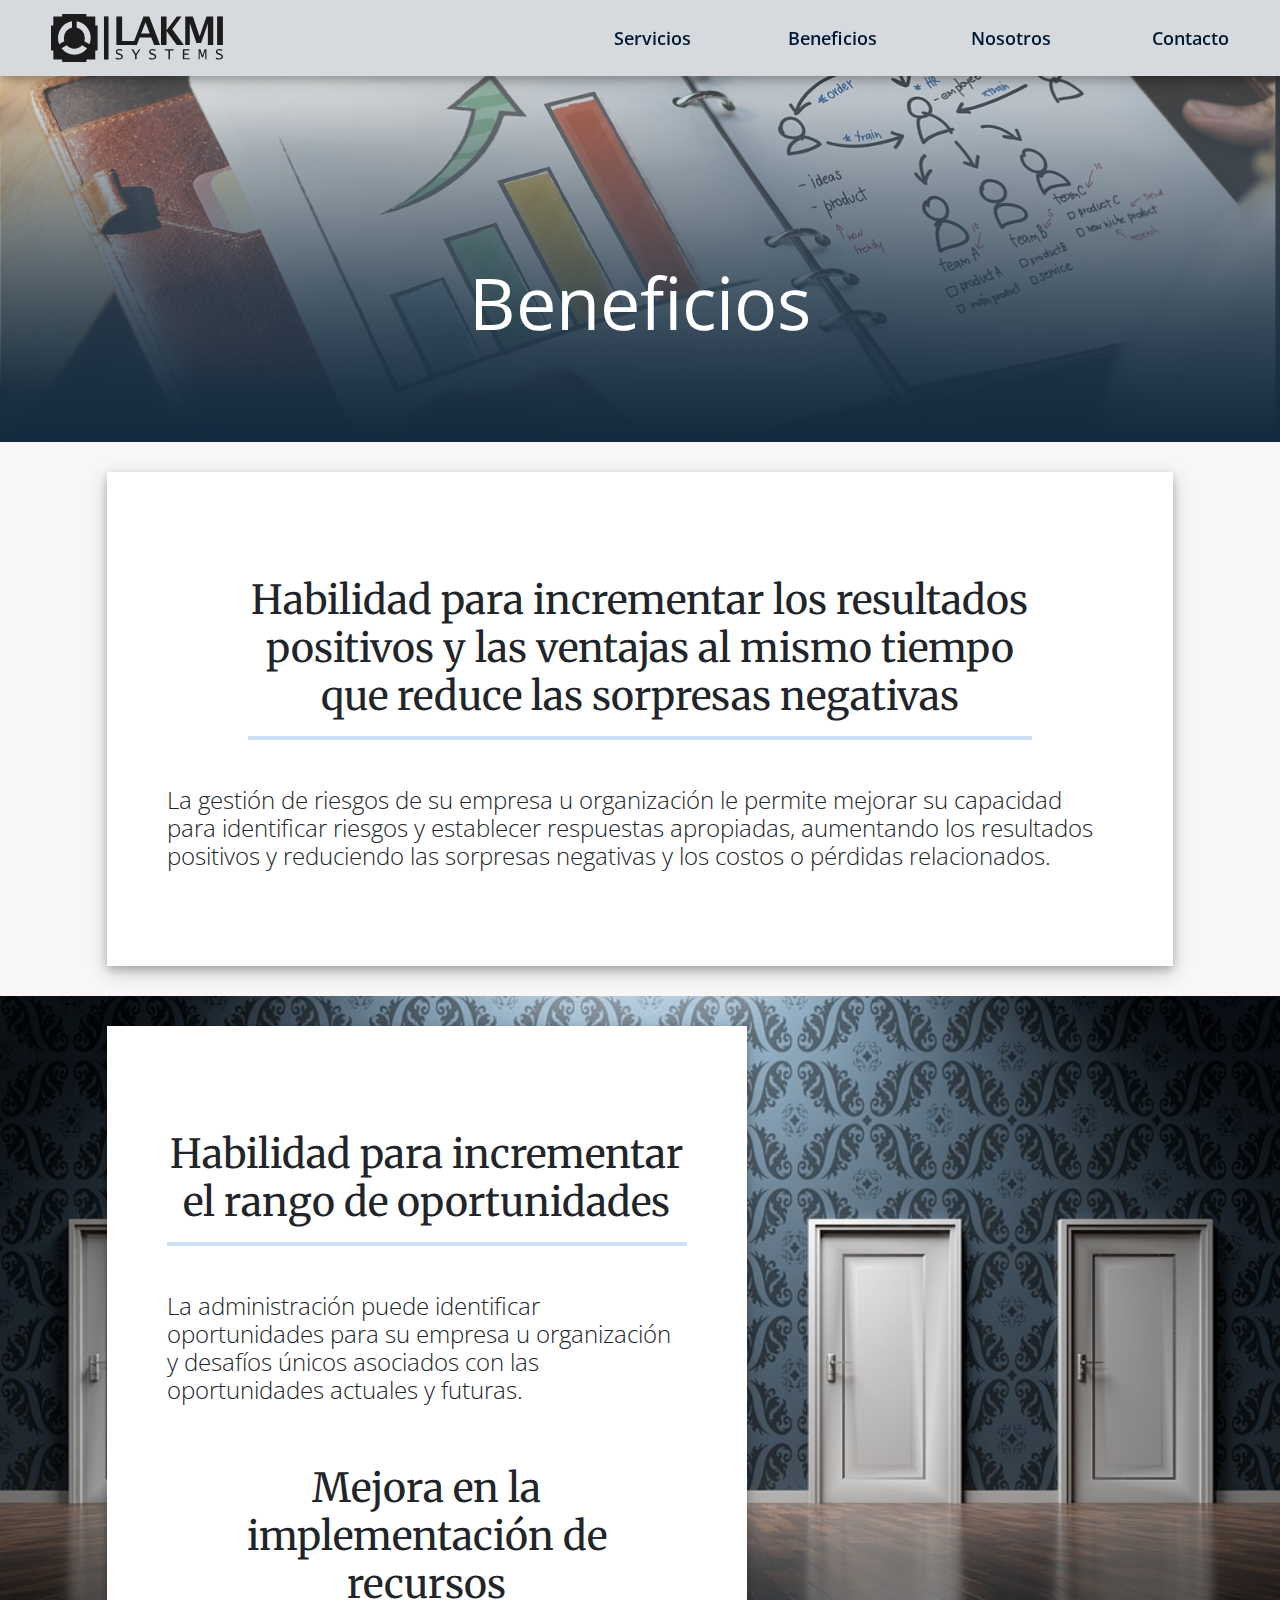
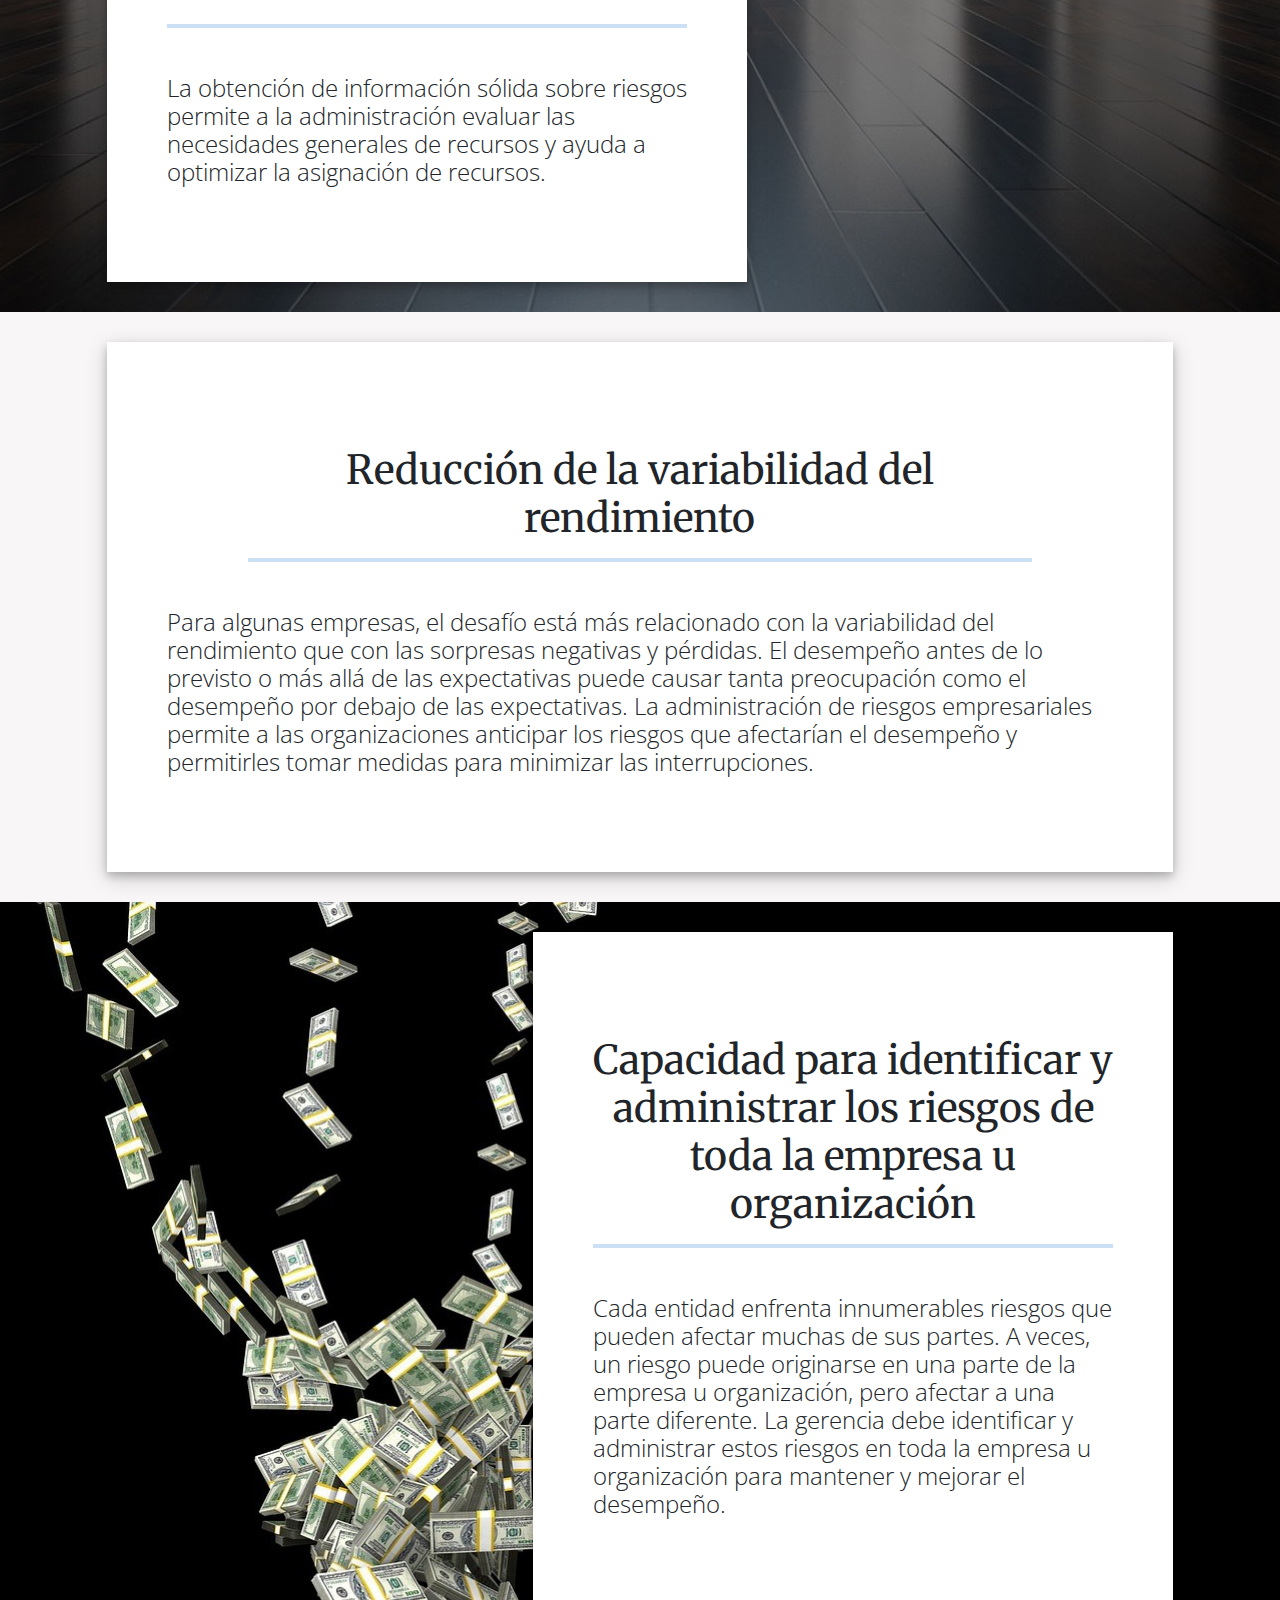
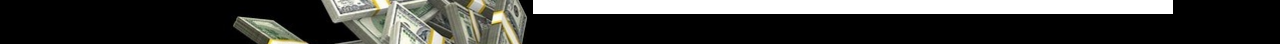
==== BeneficiosA.html @ 87c1a20d "Refactorizacion" ====
<!doctype html>
<html lang="en">

<head>
    <meta charset="utf-8">
    <meta name="viewport"
        content="width=device-width, user-scalable=no, initial-scale=1.0, maximum-scale=1.0, minimum-scale=1.0">
    <link rel="icon" type="image/png" sizes="16x16" href="Lakmi/Favicon_1.png">

    <link rel="stylesheet" href="css/bootstrap.min.css">
    <link
        href="https://fonts.googleapis.com/css?family=Merriweather:300,300i,400,400i,700,700i,900,900i|Open+Sans:300,300i,400,400i,600,600i,700,700i,800,800i|Oswald:200,300,400,500,600,700"
        rel="stylesheet">
    <link rel="stylesheet" href="css/NavBar.css">
    <link rel="stylesheet" href="css/BeneficiosA.css">


    <title>Lakmi Systems</title>
    <style>
        .fm-nav a {
            color: #D3D3D3;
            padding: 15px;
        }

        .fm-nav a:hover {
            background: #808080;
        }
    </style>
</head>

<body>
    <section id="navBar">
        <a href="index.html"> <img class="logoLakmi" src="Lakmi/Logo.svg" alt="" width="120px"></a>
        <div>
            <ul class="nav">
                <li><a href="servicios1.html">Servicios</a>
                    <ul id="sm1">
                        <li id="sm11"><a href="servicios1.html">Oferta de valor</a></li>
                        <li><a href="servicios2.html">Áreas especializadas</a></li>
                        <li><a href="servicios3.html">Entregables</a></li>
                    </ul>
                </li>
                <li><a href="BeneficiosA.html">Beneficios</a>
                    <ul id="sm2">
                        <li id="sm21"><a href="BeneficiosA.html">De un Admin. empresarial</a></li>
                        <li><a href="BeneficiosB.html">De un Sist. de control</a></li>
                    </ul>
                </li>
                <li><a href="nosotros.html">Nosotros</a>
                    <ul id="sm3">
                        <li id="sm31"><a href="nosotros.html#principios">Principios de negocio</a></li>
                        <li><a href="nosotros.html#valores">Valores corporativos</a></li>
                    </ul>
                </li>
                <li><a href="index.html#contacto">Contacto</a></li>
            </ul>
        </div>
    </section>

    <section id="hero">
        <div id="heroshadow">
            <div class="heroTitulo">
                <h1 class="titulo">Beneficios</h1>

            </div>
    </section>

    <section id="Benef1" class="container-fluid">
        <div class=" row">
            <div class="col-10 offset-1 cardNosotros">
                <div class="row flex justify-content-center">
                    <div class="col-10  subtitulo">
                        <h2>Habilidad para incrementar los resultados positivos y las ventajas al mismo tiempo que
                            reduce las sorpresas negativas</h2>
                        <hr>
                    </div>
                    <div class="col-12 d-flex textoCard ">
                        <p>La gestión de riesgos de su empresa u organización le permite mejorar su capacidad para
                            identificar riesgos y establecer respuestas apropiadas, aumentando los resultados positivos
                            y reduciendo las sorpresas negativas y los costos o pérdidas relacionados.


                        </p>
                    </div>
                </div>
            </div>
        </div>
    </section>
    <section id="principios" class="container-fluid">
        <div class=" row">
            <div class="col-6 offset-1 cardNosotros">
                <div class="row">
                    <div class="col-12  subtitulo">
                        <h2>Habilidad para incrementar
                            el rango de oportunidades</h2>
                        <hr>
                    </div>
                    <div class="col-12 d-flex textoCard ">
                        <p>La administración puede identificar oportunidades para su empresa u organización y desafíos
                            únicos asociados con las oportunidades actuales y futuras.

                        </p>

                    </div>
                    <div class="col-12  subtitulo">
                        <h2> Mejora en la implementación
                            de recursos</h2>
                        <hr>
                    </div>
                    <div class="col-12 d-flex textoCard ">
                        <p>La obtención de información sólida sobre riesgos permite a la administración evaluar las
                            necesidades generales de recursos y ayuda a optimizar la asignación de recursos.

                        </p>

                    </div>
                </div>
            </div>
        </div>
    </section>
    <section id="Benef2" class="container-fluid">
        <div class=" row">
            <div class="col-10 offset-1 cardNosotros">
                <div class="row flex justify-content-center">
                    <div class="col-10  subtitulo">
                        <h2>Reducción de la variabilidad del rendimiento</h2>
                        <hr>
                    </div>
                    <div class="col-12 d-flex textoCard ">
                        <p>Para algunas empresas, el desafío está más relacionado con la variabilidad del rendimiento
                            que con las sorpresas negativas y pérdidas. El desempeño antes de lo previsto o más allá de
                            las expectativas puede causar tanta preocupación como el desempeño por debajo de las
                            expectativas. La administración de riesgos empresariales permite a las organizaciones
                            anticipar los riesgos que afectarían el desempeño y permitirles tomar medidas para minimizar
                            las interrupciones.
                        </p>
                    </div>
                </div>
            </div>
        </div>
    </section>
    <section id="principios1" class="container-fluid">
        <div class=" row">
            <div class="col-6 offset-5 cardNosotros">
                <div class="row">
                    <div class="col-12  subtitulo">
                        <h2>Capacidad para identificar y administrar los riesgos de toda la empresa u organización</h2>
                        <hr>
                    </div>
                    <div id="principiosTexto" class="col-12 d-flex textoCard ">
                        <p>Cada entidad enfrenta innumerables riesgos que pueden afectar muchas de sus partes. A veces,
                            un riesgo puede originarse en una parte de la empresa u organización, pero afectar a una
                            parte diferente. La gerencia debe identificar y administrar estos riesgos en toda la empresa
                            u organización para mantener y mejorar el desempeño.

                        </p>

                    </div>

                </div>
            </div>
        </div>
    </section>

    <!-- Optional JavaScript -->
    <!-- jQuery first, then Popper.js, then Bootstrap JS -->
    <script src="https://code.jquery.com/jquery-3.3.1.slim.min.js"
        integrity="sha384-q8i/X+965DzO0rT7abK41JStQIAqVgRVzpbzo5smXKp4YfRvH+8abtTE1Pi6jizo" crossorigin="anonymous">
    </script>
    <script src="https://cdnjs.cloudflare.com/ajax/libs/popper.js/1.14.7/umd/popper.min.js"
        integrity="sha384-UO2eT0CpHqdSJQ6hJty5KVphtPhzWj9WO1clHTMGa3JDZwrnQq4sF86dIHNDz0W1" crossorigin="anonymous">
    </script>
    <script src="https://stackpath.bootstrapcdn.com/bootstrap/4.3.1/js/bootstrap.min.js"
        integrity="sha384-JjSmVgyd0p3pXB1rRibZUAYoIIy6OrQ6VrjIEaFf/nJGzIxFDsf4x0xIM+B07jRM" crossorigin="anonymous">
    </script>
</body>

</html>
---- css/NavBar.css ----
#navBar {
    color: #001933;
    position: sticky;
    z-index: 4;
    top: 0;
    background-color: #d6dade;
    display: flex;
    flex-wrap: wrap;
    justify-content: space-between;
    align-items: center;
    height: 76px;
    width: auto;
    padding: 0 0 0 4%;
    box-shadow: 0 4px 8px 0 rgba(0, 0, 0, 0.2), 0 6px 20px 0 rgba(0, 0, 0, 0.19);
  }
  
  #navBar a{
    color: #001933;
    font-family: 'Open Sans', sans-serif;
    font-weight: 600;
    font-size: 18px;
  }
  
  .logoLakmi{
    width: 172px;
    
  }
  
  ul, ol {
    list-style:none;
  }
  
  .nav > li {
    float:left;
  }
  
  .nav li a {
    margin: 0;
    color:#fff;
    text-decoration:none;
    width: 14vw;
    height: 76px;
    text-align: center;
    display: flex;
    justify-content: space-around;
    align-items: center;
  
  }
  
  .nav li:hover {
    background-color:#c3c7ca;
  }
  
  
  
  .nav li ul {
    padding: 0;
    display:none;
    position:absolute;
    min-width:140px;
   
  }
  
  #sm1,#sm2,#sm3{
    
    background-color:#c3c7ca;
    padding: 0;
    border-radius: 0  0 0 16px;
  }
  
  #sm1 li{
    width: 33.3%;
  }

  #sm2 li{
    width: 50%;
  }

  #sm3 li{
    width: 50%;
  }

  #sm1 {
    width: 56vw;
  }

  #sm2 {
    width: 42vw;
  }

  #sm3 {
    width: 28vw;
  }
  
 

  
  #sm11 a , #sm11 , #sm21 a, #sm21, #sm31 a , #sm31{
    border-radius: 0  0 0 16px;
  }

  .nav li:hover > ul {
    display:block;
  }
  
  
  .nav li ul li {
    background-color:#c3c7ca;
    position:relative;
    float: left;
    
  }
  .nav li ul li a {
    width: 100%;
    font-size: 14px !important;
  }
  
  .nav li ul li:hover a:hover{
    background-color: #d6dade;
  }
---- css/BeneficiosA.css ----
body {
    background: #f8f6f6;
    font-family: 'Open Sans', sans-serif;
}



#hero {
    height: 366px;
    width: 100%;
    color: white;
    background-color: black;
    background-image: url("../Images/BHero.svg");
    background-position: center center;
    background-repeat: no-repeat;
    background-size: cover;
}

.titulo {
    font-family: 'Open Sans', sans-serif serif;
    font-weight: 400;
    font-size: 72px;
}

.heroTitulo {
    position: relative;
    top: 50%;
    margin: 0;
    text-align: center;
}

#heroshadow {
    height: 100%;
    width: 100%;
    position: relative;
    background: rgba(255, 255, 255, 0);
    background: -moz-linear-gradient(top, rgba(255, 255, 255, 0) 0%, rgba(19, 42, 62, 0.87) 87%, rgba(19, 42, 62, 1) 100%);
    background: -webkit-gradient(left top, left bottom, color-stop(0%, rgba(255, 255, 255, 0)), color-stop(87%, rgba(19, 42, 62, 0.87)), color-stop(100%, rgba(19, 42, 62, 1)));
    background: -webkit-linear-gradient(top, rgba(255, 255, 255, 0) 0%, rgba(19, 42, 62, 0.87) 87%, rgba(19, 42, 62, 1) 100%);
    background: -o-linear-gradient(top, rgba(255, 255, 255, 0) 0%, rgba(19, 42, 62, 0.87) 87%, rgba(19, 42, 62, 1) 100%);
    background: -ms-linear-gradient(top, rgba(255, 255, 255, 0) 0%, rgba(19, 42, 62, 0.87) 87%, rgba(19, 42, 62, 1) 100%);
    background: linear-gradient(to bottom, rgba(255, 255, 255, 0) 0%, rgba(19, 42, 62, 0.87) 87%, rgba(19, 42, 62, 1) 100%);
    filter: progid:DXImageTransform.Microsoft.gradient(startColorstr='#ffffff', endColorstr='#132a3e', GradientType=0);
}

.cardNosotros {
    background: white;
    padding: 60px;
    padding-bottom: 80px;
    height: auto;
    width: 80%;
    margin-top: 30px;
    margin-bottom: 30px;
    box-shadow: 0 4px 8px 0 rgba(0, 0, 0, 0.2), 0 6px 20px 0 rgba(0, 0, 0, 0.19);
}



.textoCard{
    margin-top: 30px;
    font-family: 'Open Sans', sans-serif;
    font-weight: 300;
    font-size: 24px;
    line-height : 28px;
}

#principios{
    height: auto;
    width: 100%;
    
    background-color: black;
    background-image: url("../Images/BA1.svg");
    background-position: center top;
    background-repeat: no-repeat;
    background-size: cover;
}

#principios1{
    height: auto;
    width: 100%;
    text-align: left;
    background-color: black;
    background-image: url("../Images/BA2.svg");
    background-position: center top;
    background-repeat: no-repeat;
    background-size: cover;
}

.subtitulo{
    margin-top: 44px;
    text-align: center;
  }
  
  .subtitulo h2{
    font-family:  'Merriweather', serif;
    font-weight: 400;
    font-size: 40px;
  }
  
  .subtitulo hr{
    border: 2px solid #0066cc;
    opacity: .2;
  }

 


.elementoServ h3{
    margin-top: 10px;
    bottom: 30px;
    font-family: 'Open Sans', sans-serif;
    font-weight: 500;
    font-size: 18px;
    text-align: center;
  }
  .elementoServ{
    width: 15%;
    height: 200px;
    margin-top: 30px;
   
    display: flex;
    flex-wrap: wrap;
    align-items: center;
    justify-content: center;
  }
  
  .IconServicios{
    max-height: 40%;
    width: 60%;
    margin: 0 5%;
  }
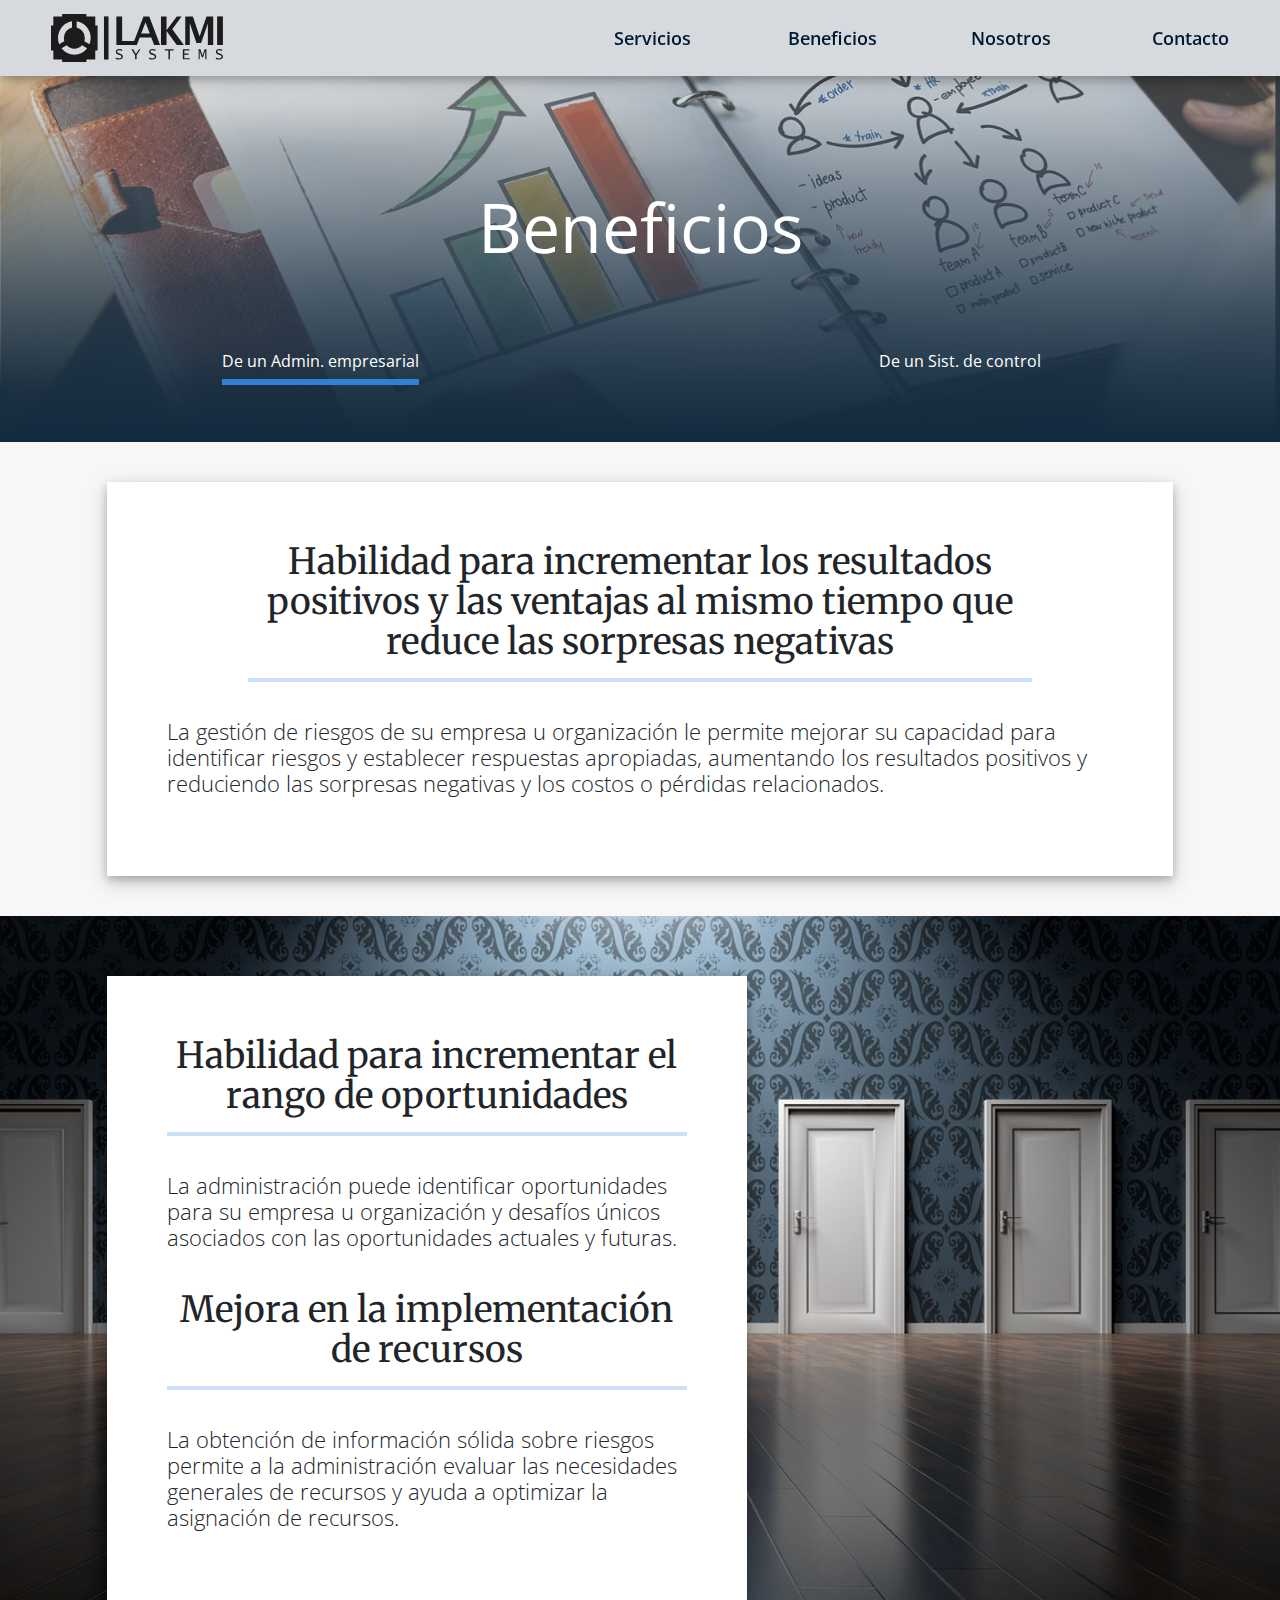
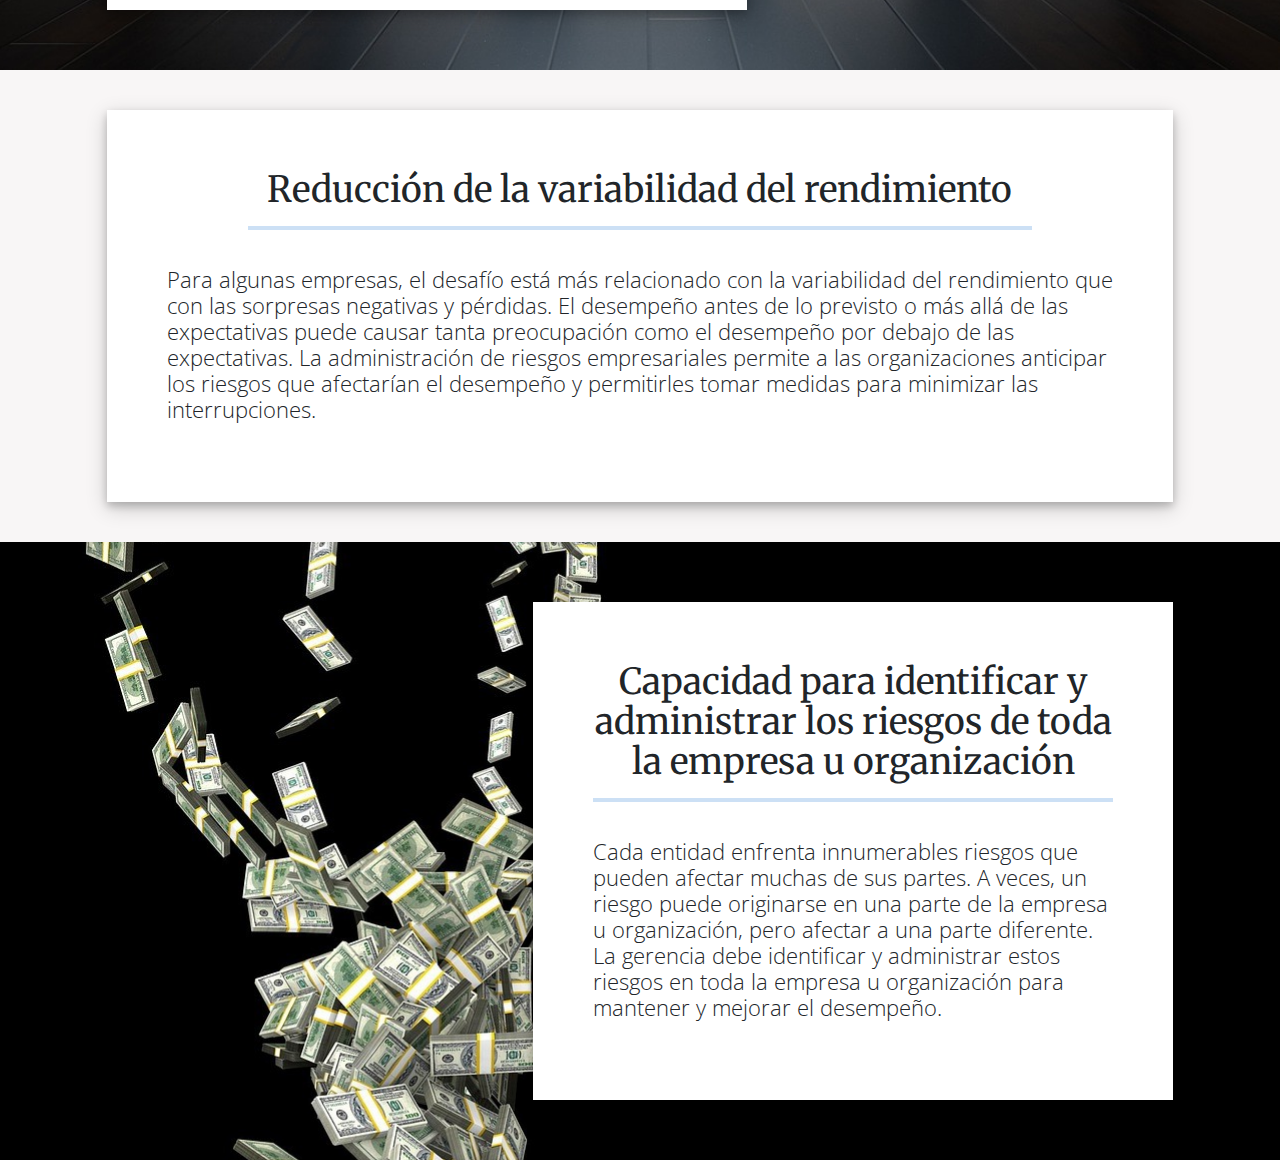
==== commit 71cd0569: "Refactorización de codigo" ====
--- a/BeneficiosA.html
+++ b/BeneficiosA.html
@@ -12,20 +12,14 @@
         href="https://fonts.googleapis.com/css?family=Merriweather:300,300i,400,400i,700,700i,900,900i|Open+Sans:300,300i,400,400i,600,600i,700,700i,800,800i|Oswald:200,300,400,500,600,700"
         rel="stylesheet">
     <link rel="stylesheet" href="css/NavBar.css">
+   
+    <link rel="stylesheet" href="css/Textos.css">
+    <link rel="stylesheet" href="css/Iconos.css">
+    <link rel="stylesheet" href="css/Cards.css">
+    <link rel="stylesheet" href="css/NavBar.css">
     <link rel="stylesheet" href="css/BeneficiosA.css">
 
-
     <title>Lakmi Systems</title>
-    <style>
-        .fm-nav a {
-            color: #D3D3D3;
-            padding: 15px;
-        }
-
-        .fm-nav a:hover {
-            background: #808080;
-        }
-    </style>
 </head>
 
 <body>
@@ -61,21 +55,30 @@
         <div id="heroshadow">
             <div class="heroTitulo">
                 <h1 class="titulo">Beneficios</h1>
-
             </div>
+            <div class="container-fluid pestanas">
+                    <div class="row justify-content-around">
+                        <div class="col">
+                            <a href="BeneficiosA.html">De un Admin. empresarial</a>
+                        </div>
+                        <div class="col">
+                            <a href="BeneficiosB.html">De un Sist. de control</a>
+                        </div>
+                    </div>
+                </div>
     </section>
 
-    <section id="Benef1" class="container-fluid">
+    <section id="Benef1" class="container-fluid my">
         <div class=" row">
-            <div class="col-10 offset-1 cardNosotros">
+            <div class="col-10 offset-1 cardS">
                 <div class="row flex justify-content-center">
-                    <div class="col-10  subtitulo">
-                        <h2>Habilidad para incrementar los resultados positivos y las ventajas al mismo tiempo que
+                    <div class="col-10  ">
+                        <h2 class="subtitulo">Habilidad para incrementar los resultados positivos y las ventajas al mismo tiempo que
                             reduce las sorpresas negativas</h2>
                         <hr>
                     </div>
-                    <div class="col-12 d-flex textoCard ">
-                        <p>La gestión de riesgos de su empresa u organización le permite mejorar su capacidad para
+                    <div class="col-12 d-flex ">
+                        <p class="textoFrases2 mtS">La gestión de riesgos de su empresa u organización le permite mejorar su capacidad para
                             identificar riesgos y establecer respuestas apropiadas, aumentando los resultados positivos
                             y reduciendo las sorpresas negativas y los costos o pérdidas relacionados.
 
@@ -86,29 +89,30 @@
             </div>
         </div>
     </section>
-    <section id="principios" class="container-fluid">
+
+    <section id="habilidad" class="container-fluid EstBG p1 my">
         <div class=" row">
-            <div class="col-6 offset-1 cardNosotros">
+            <div class=" col-10 col-lg-6 offset-1 cardS">
                 <div class="row">
-                    <div class="col-12  subtitulo">
-                        <h2>Habilidad para incrementar
+                    <div class="col-12  ">
+                        <h2 class="subtitulo">Habilidad para incrementar
                             el rango de oportunidades</h2>
                         <hr>
                     </div>
-                    <div class="col-12 d-flex textoCard ">
-                        <p>La administración puede identificar oportunidades para su empresa u organización y desafíos
+                    <div class="col-12 d-flex  ">
+                        <p class="textoFrases2 mtS">La administración puede identificar oportunidades para su empresa u organización y desafíos
                             únicos asociados con las oportunidades actuales y futuras.
 
                         </p>
 
                     </div>
-                    <div class="col-12  subtitulo">
-                        <h2> Mejora en la implementación
+                    <div class="col-12  ">
+                        <h2 class="subtitulo my"> Mejora en la implementación
                             de recursos</h2>
                         <hr>
                     </div>
-                    <div class="col-12 d-flex textoCard ">
-                        <p>La obtención de información sólida sobre riesgos permite a la administración evaluar las
+                    <div class="col-12 d-flex  ">
+                        <p class="textoFrases2 mtS">La obtención de información sólida sobre riesgos permite a la administración evaluar las
                             necesidades generales de recursos y ayuda a optimizar la asignación de recursos.
 
                         </p>
@@ -118,16 +122,17 @@
             </div>
         </div>
     </section>
-    <section id="Benef2" class="container-fluid">
+
+    <section id="Benef2" class="container-fluid my">
         <div class=" row">
-            <div class="col-10 offset-1 cardNosotros">
+            <div class="col-10 offset-1 cardS">
                 <div class="row flex justify-content-center">
-                    <div class="col-10  subtitulo">
-                        <h2>Reducción de la variabilidad del rendimiento</h2>
+                    <div class="col-lg-10 col-12  ">
+                        <h2 class="subtitulo">Reducción de la variabilidad del rendimiento</h2>
                         <hr>
                     </div>
-                    <div class="col-12 d-flex textoCard ">
-                        <p>Para algunas empresas, el desafío está más relacionado con la variabilidad del rendimiento
+                    <div class="col-12 d-flex ">
+                        <p class="textoFrases2 mtS">Para algunas empresas, el desafío está más relacionado con la variabilidad del rendimiento
                             que con las sorpresas negativas y pérdidas. El desempeño antes de lo previsto o más allá de
                             las expectativas puede causar tanta preocupación como el desempeño por debajo de las
                             expectativas. La administración de riesgos empresariales permite a las organizaciones
@@ -139,16 +144,17 @@
             </div>
         </div>
     </section>
-    <section id="principios1" class="container-fluid">
+    
+    <section id="capacidad" class="container-fluid p1 EstBG my">
         <div class=" row">
-            <div class="col-6 offset-5 cardNosotros">
+            <div class="offset-1 col-10 col-lg-6 offset-lg-5 cardS">
                 <div class="row">
-                    <div class="col-12  subtitulo">
-                        <h2>Capacidad para identificar y administrar los riesgos de toda la empresa u organización</h2>
+                    <div class="col-12">
+                        <h2 class="subtitulo">Capacidad para identificar y administrar los riesgos de toda la empresa u organización</h2>
                         <hr>
                     </div>
-                    <div id="principiosTexto" class="col-12 d-flex textoCard ">
-                        <p>Cada entidad enfrenta innumerables riesgos que pueden afectar muchas de sus partes. A veces,
+                    <div id="principiosTexto" class="col-12 d-flex mtS ">
+                        <p class="textoFrases2">Cada entidad enfrenta innumerables riesgos que pueden afectar muchas de sus partes. A veces,
                             un riesgo puede originarse en una parte de la empresa u organización, pero afectar a una
                             parte diferente. La gerencia debe identificar y administrar estos riesgos en toda la empresa
                             u organización para mantener y mejorar el desempeño.
--- a/css/Textos.css
+++ b/css/Textos.css
@@ -0,0 +1,81 @@
+.tituloPrincipal {
+    font-family: 'Merriweather', serif;
+    font-weight: 400;
+    font-size: 68px;
+}
+
+.titulo {
+    font-family: 'Open Sans', sans-serif;
+    font-weight: 400;
+    font-size: 68px;
+}
+
+
+.textoFrases {
+    margin-top: 30px;
+    font-family: 'Open Sans', sans-serif;
+    font-weight: 300;
+    font-size: 26px;
+    line-height: 30px;
+}
+
+.textoFrases2 {
+    text-align: left;
+    font-family: 'Open Sans', sans-serif;
+    font-weight: 300;
+    font-size: 22px;
+    line-height: 26px;
+    margin: 0;
+}
+
+
+
+.subtitulo {
+    font-family: 'Merriweather', serif;
+    font-weight: 400 !important;
+    font-size: 36px !important;
+    line-height: 40px !important;
+    text-align: center !important;
+}
+
+.Subsubt{
+    font-family: 'Open Sans', sans-serif;
+    font-weight: 400;
+    font-size: 28px;
+    text-align: left;
+    line-height: 30px;
+}
+
+ hr {
+    border: 2px solid #0066cc;
+    opacity: .2;
+}
+
+.TextoIconos {
+    bottom: 30px;
+    font-family: 'Open Sans', sans-serif;
+    font-weight: 500;
+    font-size: 16px;
+    text-align: center;
+}
+
+
+.mtM{
+    margin-top: 30px;
+  }
+  
+  .mtS{
+    margin-top: 20px;
+  }
+
+  .mtxS{
+    margin-top: 20px;
+  }
+
+  .mbM{
+    margin-bottom: 20px;
+  }
+  
+  .mbL{
+    margin-bottom: 50px;
+  }--- a/css/Iconos.css
+++ b/css/Iconos.css
@@ -0,0 +1,45 @@
+.IconoV{
+    max-height: 80%;
+    max-width: 80%;
+    min-width: 40%;
+    min-height: 40%
+  }
+
+  
+.BIconos{
+    display: flex;
+    flex-wrap: wrap;
+    flex-direction: column; 
+    justify-content: space-around;
+    align-items: center;
+  }
+  
+  .icono{
+    height: 50%;
+    width: 100%;
+    display: flex;
+    justify-content: center;
+    align-items: flex-end;
+  }
+
+  .icono2{
+    padding: 0;
+    /* background-color: red; */
+    height: auto;
+    width: 100%;
+    display: flex;
+    justify-content: center;
+    align-items: center;
+  }
+
+  .IconServicios{
+    max-height: 40%;
+    width: 60%;
+    margin: 0 5%;
+  }
+  
+  .IconServicios1{
+    max-height: 50%;
+    width: 70%;
+    margin: 0 5%;
+  }--- a/css/Cards.css
+++ b/css/Cards.css
@@ -0,0 +1,10 @@
+.cardS{
+  
+  background-color: white;
+    padding: 60px;
+    padding-bottom: 80px;
+    height: auto;
+    width: 80%;
+    box-shadow: 0 4px 8px 0 rgba(0, 0, 0, 0.2), 0 6px 20px 0 rgba(0, 0, 0, 0.19);
+  }
+  --- a/css/BeneficiosA.css
+++ b/css/BeneficiosA.css
@@ -3,7 +3,11 @@
     font-family: 'Open Sans', sans-serif;
 }
 
-
+.EstBG {
+  background-position: center;
+  background-repeat: no-repeat;
+  background-size: cover;
+}
 
 #hero {
     height: 366px;
@@ -16,15 +20,10 @@
     background-size: cover;
 }
 
-.titulo {
-    font-family: 'Open Sans', sans-serif serif;
-    font-weight: 400;
-    font-size: 72px;
-}
 
 .heroTitulo {
     position: relative;
-    top: 50%;
+    top: 30%;
     margin: 0;
     text-align: center;
 }
@@ -43,59 +42,26 @@
     filter: progid:DXImageTransform.Microsoft.gradient(startColorstr='#ffffff', endColorstr='#132a3e', GradientType=0);
 }
 
-.cardNosotros {
-    background: white;
-    padding: 60px;
-    padding-bottom: 80px;
-    height: auto;
-    width: 80%;
-    margin-top: 30px;
-    margin-bottom: 30px;
-    box-shadow: 0 4px 8px 0 rgba(0, 0, 0, 0.2), 0 6px 20px 0 rgba(0, 0, 0, 0.19);
-}
 
 
 
-.textoCard{
-    margin-top: 30px;
-    font-family: 'Open Sans', sans-serif;
-    font-weight: 300;
-    font-size: 24px;
-    line-height : 28px;
+
+#habilidad{
+    height: auto;
+    width: 100%;
+    background-color: black;
+    background-image: url("../Images/BA1.svg");
 }
 
-#principios{
-    height: auto;
-    width: 100%;
-    
-    background-color: black;
-    background-image: url("../Images/BA1.svg");
-    background-position: center top;
-    background-repeat: no-repeat;
-    background-size: cover;
-}
-
-#principios1{
+#capacidad{
     height: auto;
     width: 100%;
     text-align: left;
     background-color: black;
     background-image: url("../Images/BA2.svg");
-    background-position: center top;
-    background-repeat: no-repeat;
-    background-size: cover;
 }
 
-.subtitulo{
-    margin-top: 44px;
-    text-align: center;
-  }
-  
-  .subtitulo h2{
-    font-family:  'Merriweather', serif;
-    font-weight: 400;
-    font-size: 40px;
-  }
+
   
   .subtitulo hr{
     border: 2px solid #0066cc;
@@ -128,4 +94,32 @@
     max-height: 40%;
     width: 60%;
     margin: 0 5%;
-  }+  }
+
+  
+.pestanas {
+  position: relative;
+  top: 50%;
+  margin: 0;
+  width: 100%;
+  text-align: center;
+}
+
+.pestanas div div a {
+  text-decoration: none;
+  color: #fff;
+  padding-bottom: 7px;
+}
+
+.pestanas div div:nth-child(1) a {
+  border-bottom: 6px solid #2e81d5;
+}
+
+.p1{
+  padding-top: 60px;
+  padding-bottom: 60px;
+}
+
+.my{
+  margin-top: 40px;
+}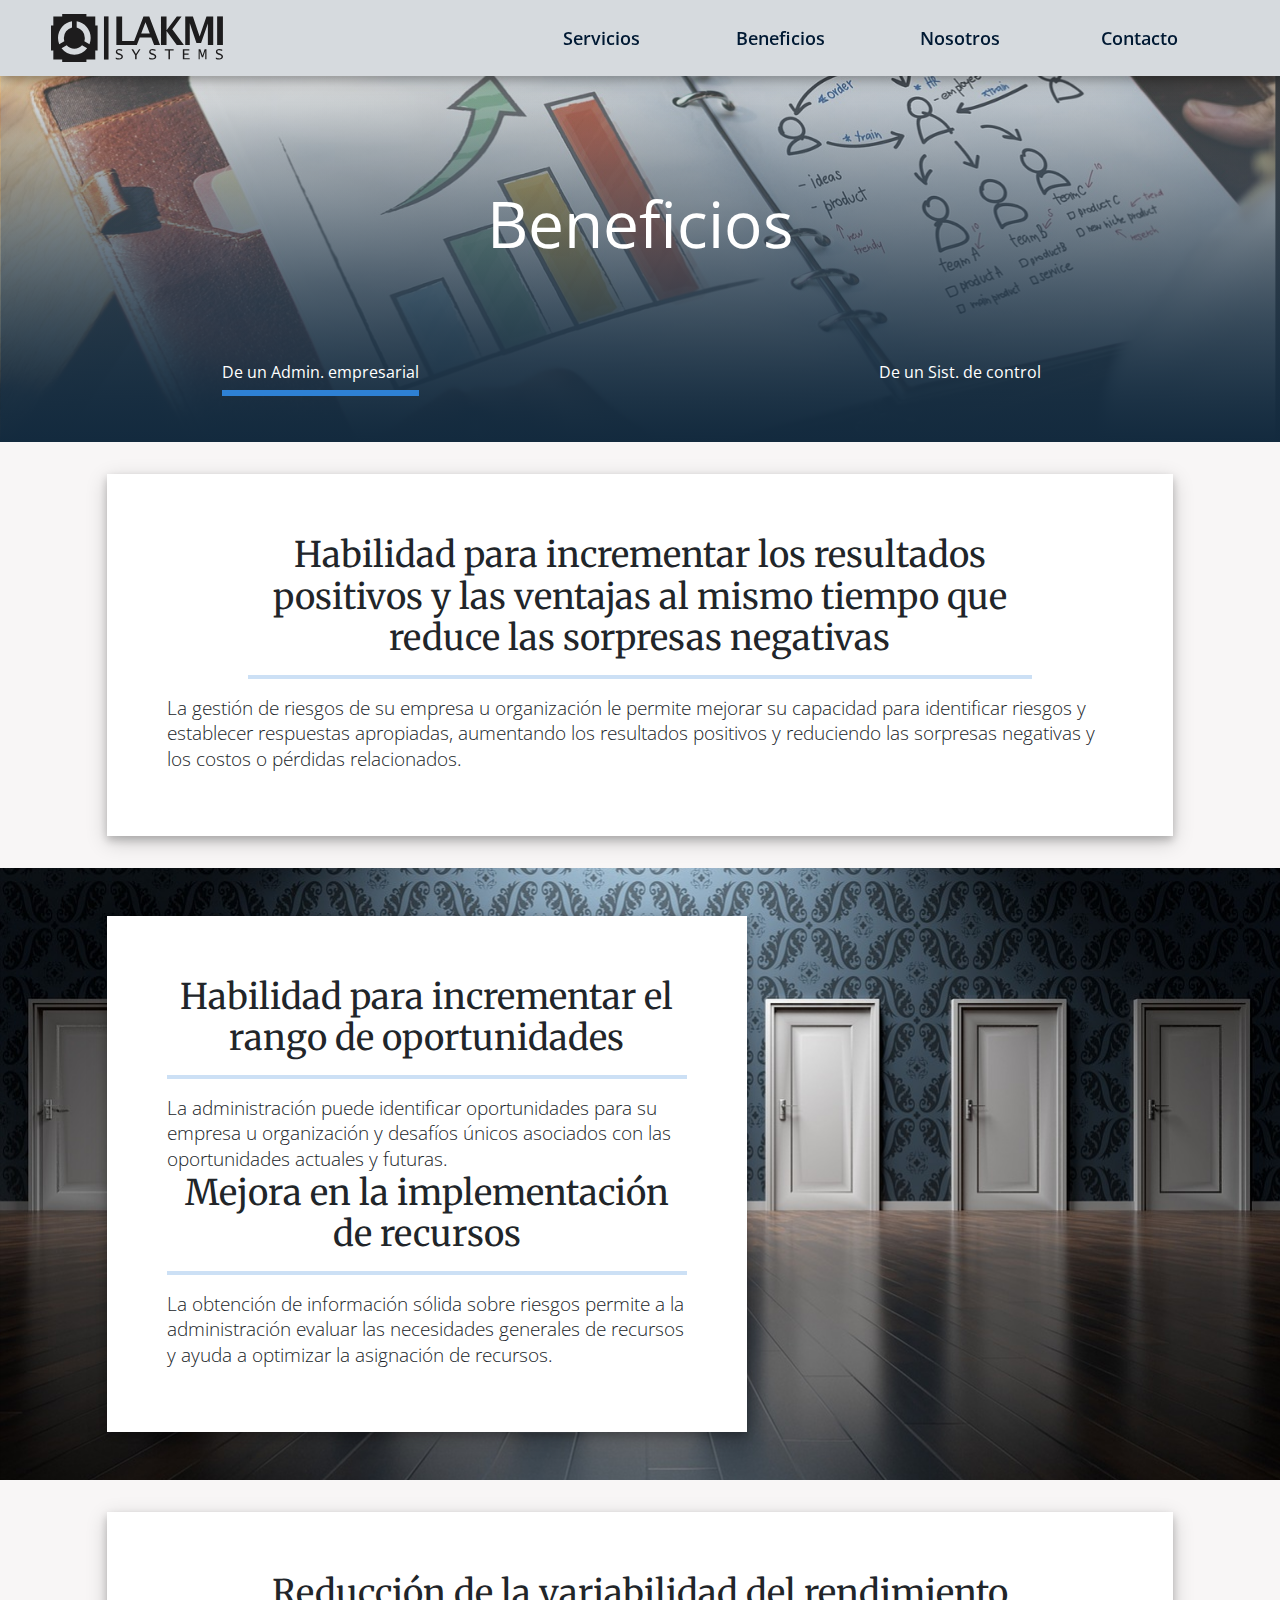
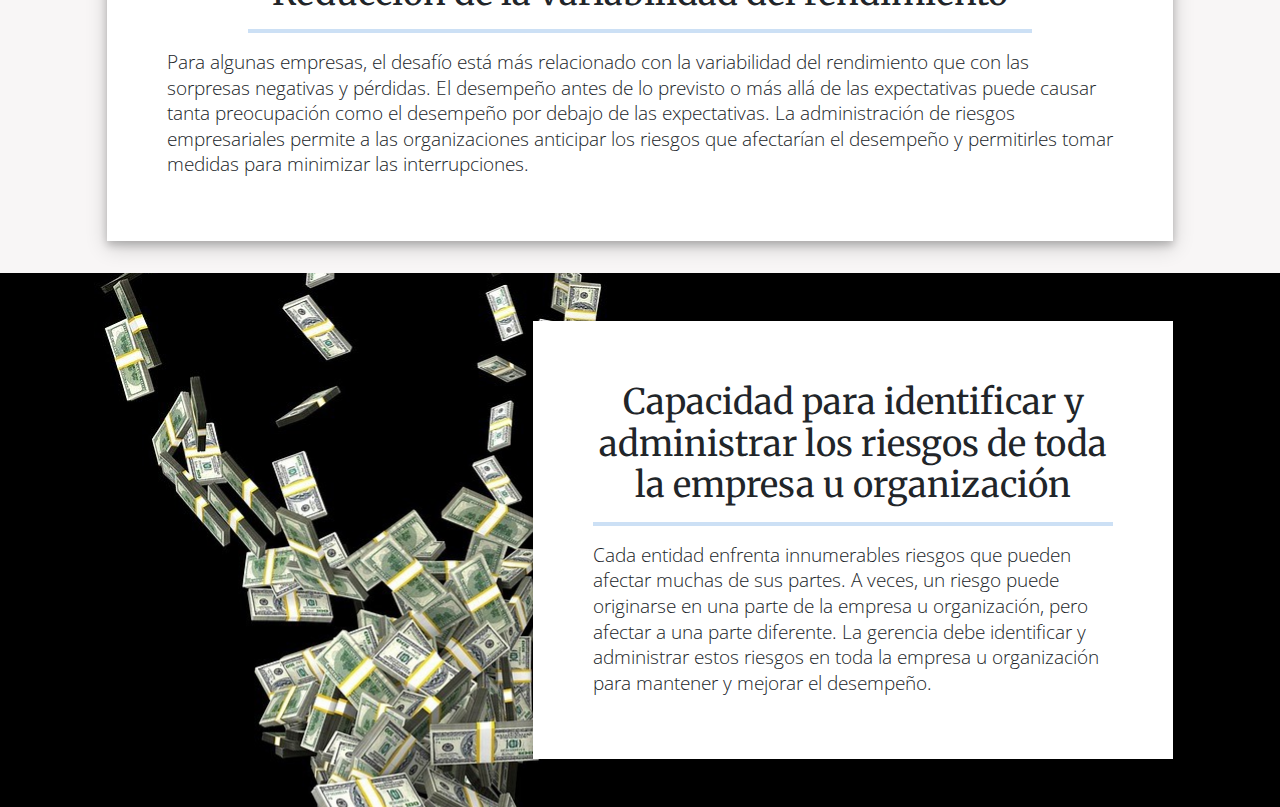
==== commit 4cc29eb8: "Aplicacion de corecciones" ====
--- a/BeneficiosA.html
+++ b/BeneficiosA.html
@@ -58,19 +58,19 @@
             </div>
             <div class="container-fluid pestanas">
                     <div class="row justify-content-around">
-                        <div class="col">
+                        <div class="col-12 col-md-6 mTsm">
                             <a href="BeneficiosA.html">De un Admin. empresarial</a>
                         </div>
-                        <div class="col">
+                        <div class="col-12 col-md-6 mTsm">
                             <a href="BeneficiosB.html">De un Sist. de control</a>
                         </div>
                     </div>
                 </div>
     </section>
 
-    <section id="Benef1" class="container-fluid my">
+    <section id="Benef1" class="container-fluid ">
         <div class=" row">
-            <div class="col-10 offset-1 cardS">
+            <div class=" col-12 col-sm-10 offset-sm-1 mTmd cardS">
                 <div class="row flex justify-content-center">
                     <div class="col-10  ">
                         <h2 class="subtitulo">Habilidad para incrementar los resultados positivos y las ventajas al mismo tiempo que
@@ -90,9 +90,9 @@
         </div>
     </section>
 
-    <section id="habilidad" class="container-fluid EstBG p1 my">
+    <section id="habilidad" class="container-fluid EstBG mTmd">
         <div class=" row">
-            <div class=" col-10 col-lg-6 offset-1 cardS">
+            <div class="col-12 col-sm-10 col-lg-6 offset-sm-1 mTl mBl cardS">
                 <div class="row">
                     <div class="col-12  ">
                         <h2 class="subtitulo">Habilidad para incrementar
@@ -123,9 +123,9 @@
         </div>
     </section>
 
-    <section id="Benef2" class="container-fluid my">
+    <section id="Benef2" class="container-fluid mTmd">
         <div class=" row">
-            <div class="col-10 offset-1 cardS">
+            <div class="col-12 col-sm-10 offset-sm-1 cardS  ">
                 <div class="row flex justify-content-center">
                     <div class="col-lg-10 col-12  ">
                         <h2 class="subtitulo">Reducción de la variabilidad del rendimiento</h2>
@@ -145,9 +145,9 @@
         </div>
     </section>
     
-    <section id="capacidad" class="container-fluid p1 EstBG my">
+    <section id="capacidad" class="container-fluid  EstBG mTmd">
         <div class=" row">
-            <div class="offset-1 col-10 col-lg-6 offset-lg-5 cardS">
+            <div class=" col-12 offset-sm-1 col-sm-10 col-lg-6 offset-lg-5 mTl mBl cardS">
                 <div class="row">
                     <div class="col-12">
                         <h2 class="subtitulo">Capacidad para identificar y administrar los riesgos de toda la empresa u organización</h2>
--- a/css/NavBar.css
+++ b/css/NavBar.css
@@ -1,5 +1,4 @@
 #navBar {
-    color: #001933;
     position: sticky;
     z-index: 4;
     top: 0;
@@ -8,9 +7,8 @@
     flex-wrap: wrap;
     justify-content: space-between;
     align-items: center;
-    height: 76px;
-    width: auto;
-    padding: 0 0 0 4%;
+    height: auto;
+    padding: 0 4%;
     box-shadow: 0 4px 8px 0 rgba(0, 0, 0, 0.2), 0 6px 20px 0 rgba(0, 0, 0, 0.19);
   }
   
@@ -20,18 +18,17 @@
     font-weight: 600;
     font-size: 18px;
   }
+
+  #navbar div{
+    width: 100%;
+  }
   
   .logoLakmi{
     width: 172px;
-    
   }
   
   ul, ol {
     list-style:none;
-  }
-  
-  .nav > li {
-    float:left;
   }
   
   .nav li a {
@@ -44,7 +41,6 @@
     display: flex;
     justify-content: space-around;
     align-items: center;
-  
   }
   
   .nav li:hover {
@@ -118,4 +114,49 @@
   .nav li ul li:hover a:hover{
     background-color: #d6dade;
   }
-  +  
+  .nav-boton{
+    margin: 0;
+    width: 70px;
+    height: 76px;
+    color: #001933;
+    font-family: 'Open Sans', sans-serif;
+    font-weight: 600;
+    font-size: 18px;
+    display: none;
+    justify-content: center;
+    align-items: center;
+  }
+
+@media (max-width: 670px) {
+  .nav{
+    flex-direction: column;
+  }
+  .nav li:hover > ul {
+    display:none;
+  }
+  .nav li>ul {
+    position:static;
+    display: none;
+    flex-flow: column wrap;
+  }
+  .nav li>ul li a {
+    width: 92vw;
+  }
+  #sm1,#sm2,#sm3{
+    border-radius: 0;
+  }
+  #sm11 a , #sm11 , #sm21 a, #sm21, #sm31 a , #sm31{
+    border-radius: 0;
+  }
+  .nav li a{
+    width: 92vw;
+    height: 50px;
+  }
+  .nav-boton {
+    display: inline-block;
+  }
+  .desaparece {
+    display: none;
+  }
+}--- a/css/Textos.css
+++ b/css/Textos.css
@@ -1,81 +1,155 @@
+/* Rem=16 */
+
 .tituloPrincipal {
-    font-family: 'Merriweather', serif;
-    font-weight: 400;
-    font-size: 68px;
+  font-family: 'Merriweather', serif;
+  font-weight: 400;
+  font-size: 4rem;
 }
 
 .titulo {
-    font-family: 'Open Sans', sans-serif;
-    font-weight: 400;
-    font-size: 68px;
+  font-family: 'Open Sans', sans-serif;
+  font-weight: 400;
+  font-size: 4rem;
 }
 
 
 .textoFrases {
-    margin-top: 30px;
-    font-family: 'Open Sans', sans-serif;
-    font-weight: 300;
-    font-size: 26px;
-    line-height: 30px;
+  margin-top: 2rem;
+  font-family: 'Open Sans', sans-serif;
+  font-weight: 300;
+  font-size: 1.6rem;
+  line-height: 2rem;
 }
 
 .textoFrases2 {
-    text-align: left;
-    font-family: 'Open Sans', sans-serif;
-    font-weight: 300;
-    font-size: 22px;
-    line-height: 26px;
-    margin: 0;
+  text-align: left;
+  font-family: 'Open Sans', sans-serif;
+  font-weight: 300;
+  font-size: 1.2rem;
+  line-height: 1.6rem;
+  margin: 0;
 }
 
 
 
 .subtitulo {
-    font-family: 'Merriweather', serif;
-    font-weight: 400 !important;
-    font-size: 36px !important;
-    line-height: 40px !important;
-    text-align: center !important;
+  font-family: 'Merriweather', serif;
+  font-weight: 400 !important;
+  font-size: 2.2rem !important;
+  line-height: 2.6rem !important;
+  text-align: center !important;
 }
 
-.Subsubt{
-    font-family: 'Open Sans', sans-serif;
-    font-weight: 400;
-    font-size: 28px;
-    text-align: left;
-    line-height: 30px;
+.Subsubt {
+  font-family: 'Open Sans', sans-serif;
+  font-weight: 400;
+  font-size: 1.8rem;
+  text-align: left;
+  line-height: 2.2rem;
 }
 
- hr {
-    border: 2px solid #0066cc;
-    opacity: .2;
+hr {
+  border: 2px solid #0066cc;
+  opacity: .2;
 }
 
 .TextoIconos {
-    bottom: 30px;
-    font-family: 'Open Sans', sans-serif;
-    font-weight: 500;
-    font-size: 16px;
-    text-align: center;
+  bottom: 2rem;
+  font-family: 'Open Sans', sans-serif;
+  font-weight: 500;
+  font-size: 1rem;
+  text-align: center;
 }
 
 
-.mtM{
-    margin-top: 30px;
+.mTsm {
+  margin-top: 1rem;
+}
+
+.mTmd {
+  margin-top: 2rem;
+}
+
+.mTl {
+  margin-top: 3rem;
+}
+
+.mBsm {
+  margin-bottom: 1rem;
+}
+
+.mBmd {
+  margin-bottom: 2rem;
+}
+
+.mBl {
+  margin-bottom: 3rem;
+}
+
+
+
+
+
+
+@media only screen and (max-width: 1140px) {
+  .subtitulo {
+    font-size: 2rem !important;
+    line-height: 2,4rem !important;
+
+  }
+
+}
+
+@media only screen and (max-width: 720px) {
+  .tituloPrincipal {
+    font-size: 3rem;
   }
   
-  .mtS{
-    margin-top: 20px;
+  
+.titulo {
+  font-size: 3rem;
+}
+
+
+  .textoFrases {
+    font-size: 1.2rem;
+    line-height: 1.6rem;
   }
 
-  .mtxS{
-    margin-top: 20px;
+
+  .textoFrases2 {
+    font-size: 1rem;
+    line-height: 1.4rem;
+
   }
 
-  .mbM{
-    margin-bottom: 20px;
+}
+
+@media only screen and (max-width: 576px) {
+  .titulo {
+    font-size: 2.2rem;
+  }
+
+  .tituloPrincipal {
+    font-size: 2.2rem;
+  }
+
+  .textoFrases2,
+  .textoFrases {
+    font-size: .8rem;
+    line-height: 1.2rem;
+
   }
   
-  .mbL{
-    margin-bottom: 50px;
-  }+  .subtitulo {
+    font-size: 1.4rem !important;
+    line-height: 2rem !important;
+
+  }
+
+  
+
+  .TextoCentrado{
+    text-align: center;
+  }
+}--- a/css/Iconos.css
+++ b/css/Iconos.css
@@ -1,45 +1,49 @@
-.IconoV{
-    max-height: 80%;
-    max-width: 80%;
-    min-width: 40%;
-    min-height: 40%
-  }
+.IconoV {
+  max-height: 80%;
+  max-width: 80%;
+  min-width: 40%;
+  min-height: 40%
+}
 
-  
-.BIconos{
-    display: flex;
-    flex-wrap: wrap;
-    flex-direction: column; 
-    justify-content: space-around;
-    align-items: center;
-  }
-  
-  .icono{
-    height: 50%;
-    width: 100%;
-    display: flex;
-    justify-content: center;
-    align-items: flex-end;
-  }
 
-  .icono2{
-    padding: 0;
-    /* background-color: red; */
-    height: auto;
-    width: 100%;
-    display: flex;
-    justify-content: center;
-    align-items: center;
-  }
+.BIconos {
+  display: flex;
+  flex-wrap: wrap;
+  flex-direction: column;
+  justify-content: space-around;
+  align-items: center;
+}
 
-  .IconServicios{
-    max-height: 40%;
-    width: 60%;
-    margin: 0 5%;
-  }
-  
-  .IconServicios1{
-    max-height: 50%;
-    width: 70%;
-    margin: 0 5%;
-  }+.icono {
+  height: 40%;
+  width: 100%;
+  display: flex;
+  justify-content: center;
+  align-items: flex-end;
+}
+
+.icono2 {
+  padding: 0;
+  /* background-color: red; */
+  height: auto;
+  width: 100%;
+  display: flex;
+  justify-content: center;
+  align-items: center;
+}
+
+.IconServicios {
+  max-height: 40%;
+  width: 60%;
+  margin: 0 5%;
+}
+
+.IconServicios1 {
+  max-height: 50%;
+  width: 70%;
+  margin: 0 5%;
+}
+
+.p0 {
+  padding: 0%;
+}--- a/css/Cards.css
+++ b/css/Cards.css
@@ -1,10 +1,33 @@
-.cardS{
-  
+
+
+.cardS {
+
   background-color: white;
-    padding: 60px;
-    padding-bottom: 80px;
-    height: auto;
-    width: 80%;
-    box-shadow: 0 4px 8px 0 rgba(0, 0, 0, 0.2), 0 6px 20px 0 rgba(0, 0, 0, 0.19);
+  padding: 3.75rem;
+  padding-bottom: 4rem;
+  height: auto;
+  width: 80%;
+  box-shadow: 0 4px 8px 0 rgba(0, 0, 0, 0.2), 0 6px 20px 0 rgba(0, 0, 0, 0.19);
+}
+
+@media only screen and (max-width: 720px) {
+
+
+  .cardS {
+    padding: 3rem;
+    padding-bottom: 4rem;
+
+
   }
-  +}
+
+@media only screen and (max-width: 576px) {
+
+
+  .cardS {
+    padding: 2rem;
+    padding-bottom: 3rem;
+
+
+  }
+}--- a/css/NavBar.css
+++ b/css/NavBar.css
@@ -1,5 +1,4 @@
 #navBar {
-    color: #001933;
     position: sticky;
     z-index: 4;
     top: 0;
@@ -8,9 +7,8 @@
     flex-wrap: wrap;
     justify-content: space-between;
     align-items: center;
-    height: 76px;
-    width: auto;
-    padding: 0 0 0 4%;
+    height: auto;
+    padding: 0 4%;
     box-shadow: 0 4px 8px 0 rgba(0, 0, 0, 0.2), 0 6px 20px 0 rgba(0, 0, 0, 0.19);
   }
   
@@ -20,18 +18,17 @@
     font-weight: 600;
     font-size: 18px;
   }
+
+  #navbar div{
+    width: 100%;
+  }
   
   .logoLakmi{
     width: 172px;
-    
   }
   
   ul, ol {
     list-style:none;
-  }
-  
-  .nav > li {
-    float:left;
   }
   
   .nav li a {
@@ -44,7 +41,6 @@
     display: flex;
     justify-content: space-around;
     align-items: center;
-  
   }
   
   .nav li:hover {
@@ -118,4 +114,49 @@
   .nav li ul li:hover a:hover{
     background-color: #d6dade;
   }
-  +  
+  .nav-boton{
+    margin: 0;
+    width: 70px;
+    height: 76px;
+    color: #001933;
+    font-family: 'Open Sans', sans-serif;
+    font-weight: 600;
+    font-size: 18px;
+    display: none;
+    justify-content: center;
+    align-items: center;
+  }
+
+@media (max-width: 670px) {
+  .nav{
+    flex-direction: column;
+  }
+  .nav li:hover > ul {
+    display:none;
+  }
+  .nav li>ul {
+    position:static;
+    display: none;
+    flex-flow: column wrap;
+  }
+  .nav li>ul li a {
+    width: 92vw;
+  }
+  #sm1,#sm2,#sm3{
+    border-radius: 0;
+  }
+  #sm11 a , #sm11 , #sm21 a, #sm21, #sm31 a , #sm31{
+    border-radius: 0;
+  }
+  .nav li a{
+    width: 92vw;
+    height: 50px;
+  }
+  .nav-boton {
+    display: inline-block;
+  }
+  .desaparece {
+    display: none;
+  }
+}--- a/css/BeneficiosA.css
+++ b/css/BeneficiosA.css
@@ -63,38 +63,9 @@
 
 
   
-  .subtitulo hr{
-    border: 2px solid #0066cc;
-    opacity: .2;
-  }
-
- 
 
 
-.elementoServ h3{
-    margin-top: 10px;
-    bottom: 30px;
-    font-family: 'Open Sans', sans-serif;
-    font-weight: 500;
-    font-size: 18px;
-    text-align: center;
-  }
-  .elementoServ{
-    width: 15%;
-    height: 200px;
-    margin-top: 30px;
-   
-    display: flex;
-    flex-wrap: wrap;
-    align-items: center;
-    justify-content: center;
-  }
-  
-  .IconServicios{
-    max-height: 40%;
-    width: 60%;
-    margin: 0 5%;
-  }
+
 
   
 .pestanas {
@@ -115,11 +86,14 @@
   border-bottom: 6px solid #2e81d5;
 }
 
-.p1{
-  padding-top: 60px;
-  padding-bottom: 60px;
-}
 
-.my{
-  margin-top: 40px;
+
+@media only screen and (max-width: 768px) {
+  .pestanas {
+   
+    height: auto;
+    top: 40%;
+   
+  }
+ 
 }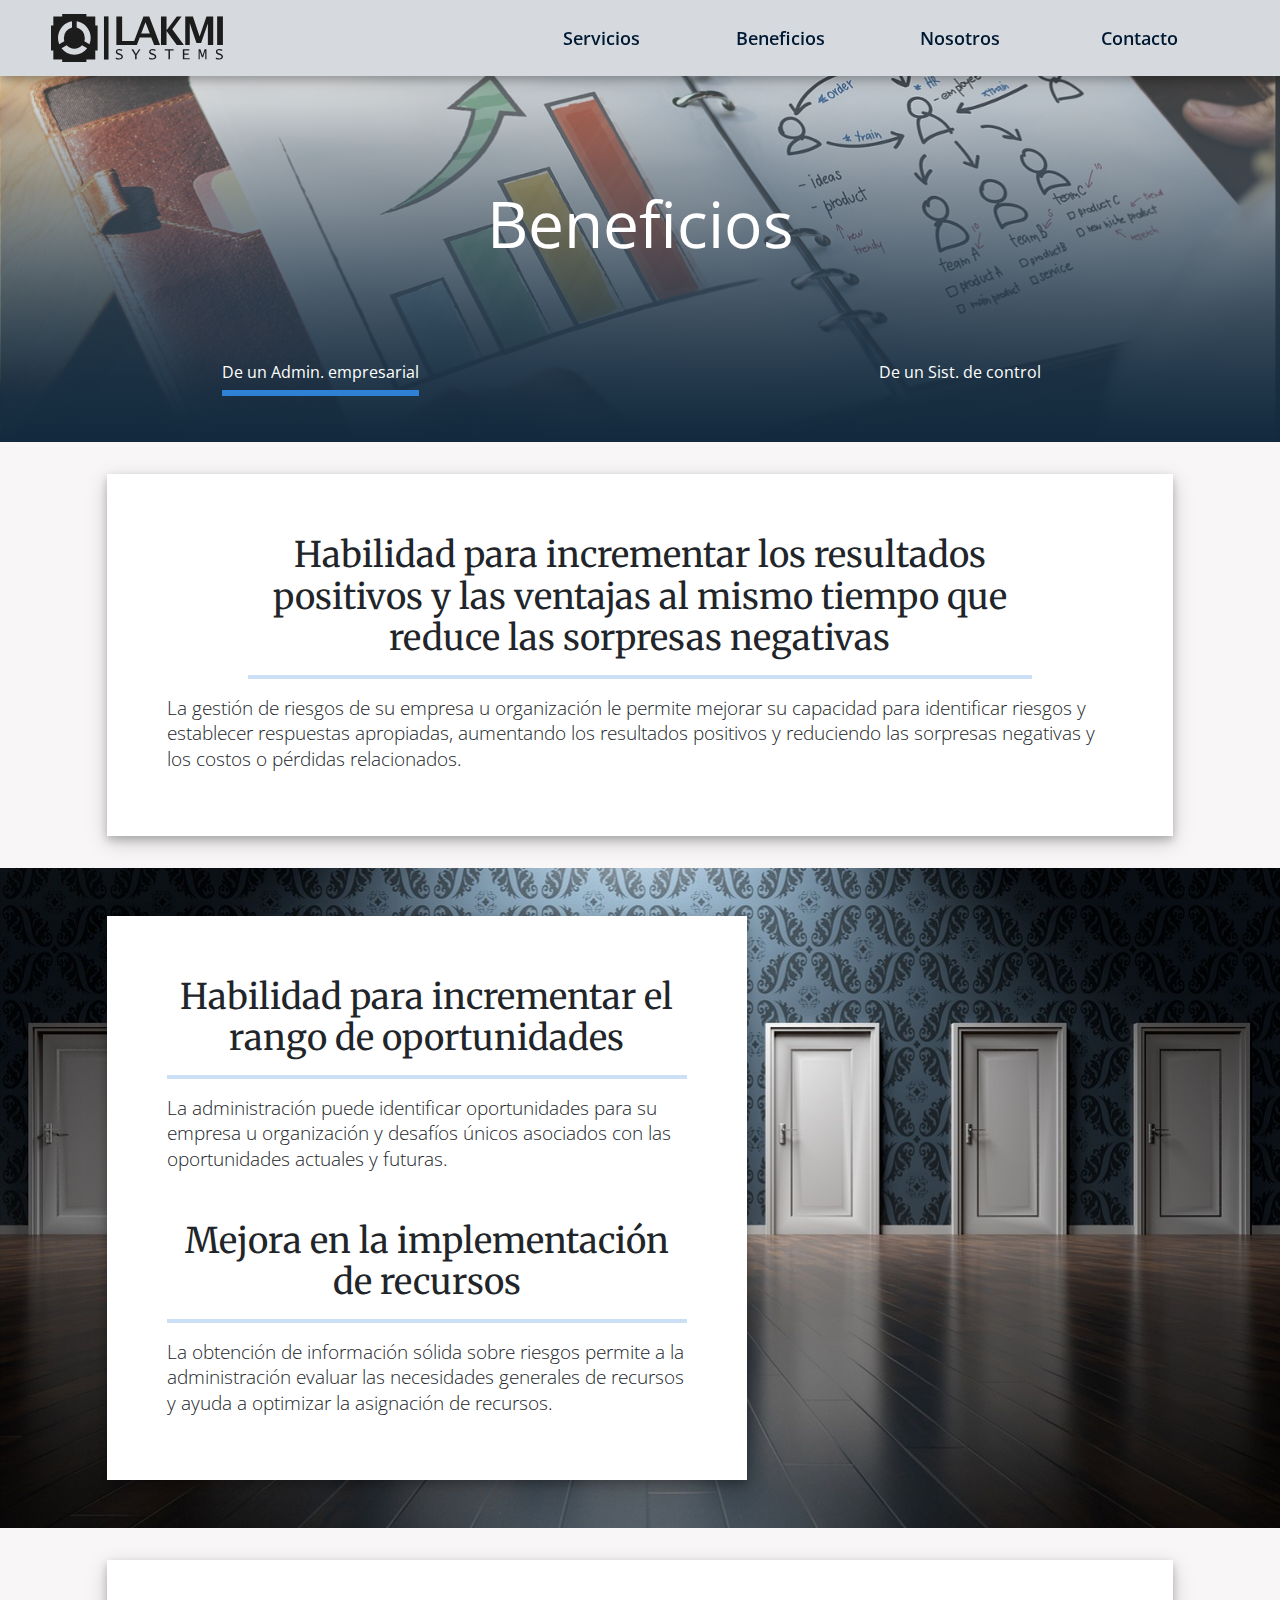
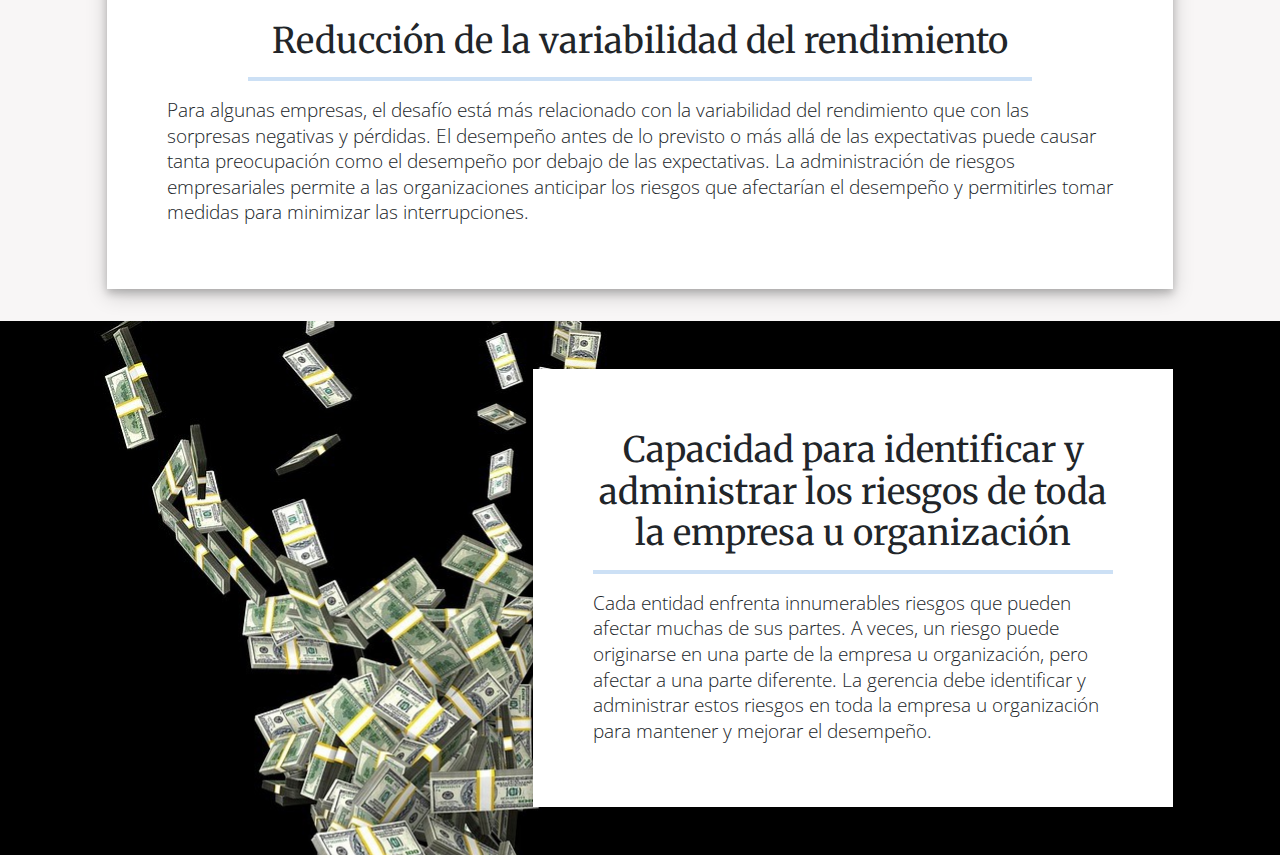
==== commit cf847e38: "Ajustes de correciones" ====
--- a/BeneficiosA.html
+++ b/BeneficiosA.html
@@ -100,14 +100,14 @@
                         <hr>
                     </div>
                     <div class="col-12 d-flex  ">
-                        <p class="textoFrases2 mtS">La administración puede identificar oportunidades para su empresa u organización y desafíos
+                        <p class="textoFrases2 ">La administración puede identificar oportunidades para su empresa u organización y desafíos
                             únicos asociados con las oportunidades actuales y futuras.
 
                         </p>
 
                     </div>
-                    <div class="col-12  ">
-                        <h2 class="subtitulo my"> Mejora en la implementación
+                    <div class="col-12  mTl">
+                        <h2 class="subtitulo "> Mejora en la implementación
                             de recursos</h2>
                         <hr>
                     </div>
--- a/css/Textos.css
+++ b/css/Textos.css
@@ -136,8 +136,8 @@
 
   .textoFrases2,
   .textoFrases {
-    font-size: .8rem;
-    line-height: 1.2rem;
+    font-size: 1rem;
+    line-height: 1.6rem;
 
   }
   
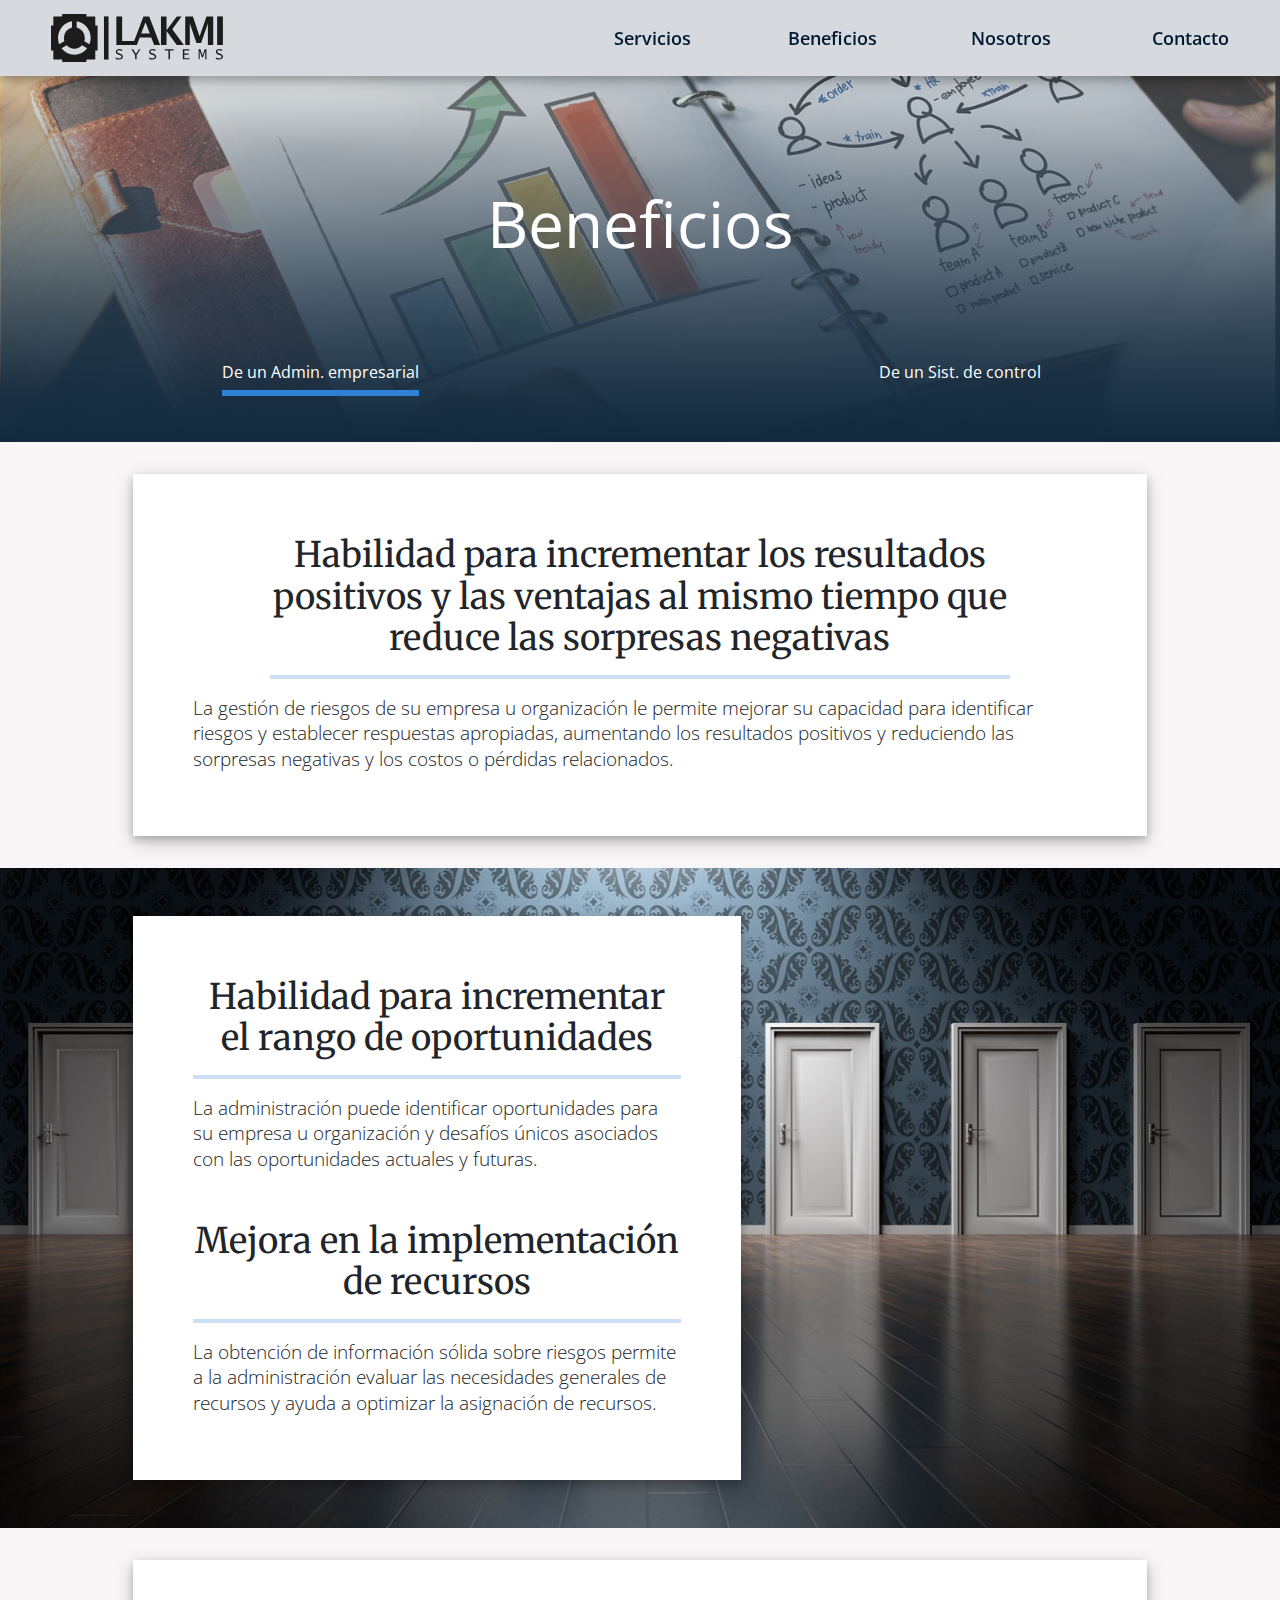
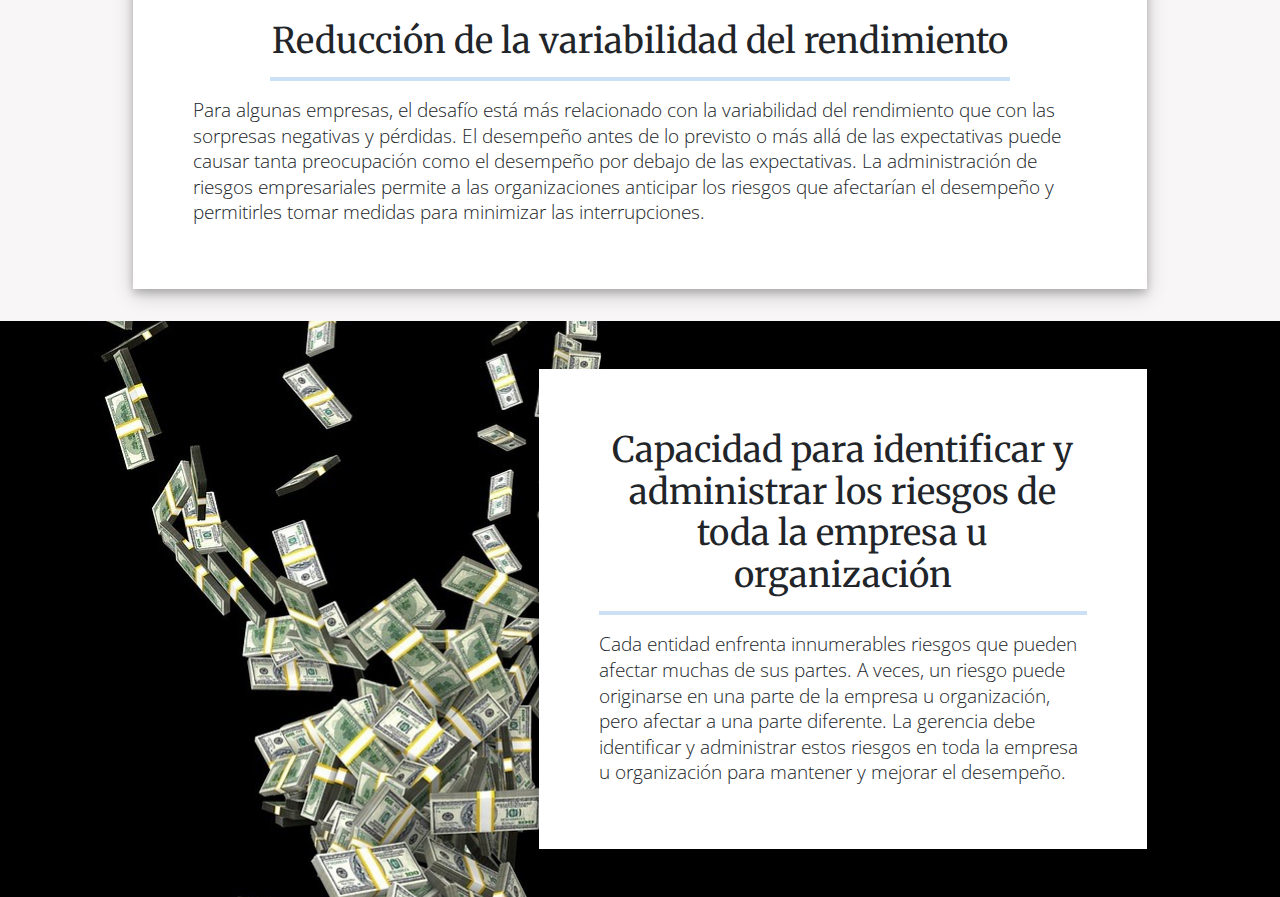
==== commit b5fde5c2: "Ajustes de Correciones" ====
--- a/BeneficiosA.html
+++ b/BeneficiosA.html
@@ -36,7 +36,7 @@
                 </li>
                 <li><a href="BeneficiosA.html">Beneficios</a>
                     <ul id="sm2">
-                        <li id="sm21"><a href="BeneficiosA.html">De un Admin. empresarial</a></li>
+                        <li id="sm21"><a href="BeneficiosA.html">De una Admin. empresarial</a></li>
                         <li><a href="BeneficiosB.html">De un Sist. de control</a></li>
                     </ul>
                 </li>
@@ -69,7 +69,7 @@
     </section>
 
     <section id="Benef1" class="container-fluid ">
-        <div class=" row">
+        <div class=" row pMd">
             <div class=" col-12 col-sm-10 offset-sm-1 mTmd cardS">
                 <div class="row flex justify-content-center">
                     <div class="col-10  ">
@@ -91,7 +91,7 @@
     </section>
 
     <section id="habilidad" class="container-fluid EstBG mTmd">
-        <div class=" row">
+        <div class=" row pMd">
             <div class="col-12 col-sm-10 col-lg-6 offset-sm-1 mTl mBl cardS">
                 <div class="row">
                     <div class="col-12  ">
@@ -124,7 +124,7 @@
     </section>
 
     <section id="Benef2" class="container-fluid mTmd">
-        <div class=" row">
+        <div class=" row pMd">
             <div class="col-12 col-sm-10 offset-sm-1 cardS  ">
                 <div class="row flex justify-content-center">
                     <div class="col-lg-10 col-12  ">
@@ -146,7 +146,7 @@
     </section>
     
     <section id="capacidad" class="container-fluid  EstBG mTmd">
-        <div class=" row">
+        <div class=" row pMd">
             <div class=" col-12 offset-sm-1 col-sm-10 col-lg-6 offset-lg-5 mTl mBl cardS">
                 <div class="row">
                     <div class="col-12">
--- a/css/NavBar.css
+++ b/css/NavBar.css
@@ -8,7 +8,7 @@
     justify-content: space-between;
     align-items: center;
     height: auto;
-    padding: 0 4%;
+    padding: 0 0 0 4%;
     box-shadow: 0 4px 8px 0 rgba(0, 0, 0, 0.2), 0 6px 20px 0 rgba(0, 0, 0, 0.19);
   }
   
@@ -61,7 +61,7 @@
     
     background-color:#c3c7ca;
     padding: 0;
-    border-radius: 0  0 0 16px;
+    
   }
   
   #sm1 li{
--- a/css/Textos.css
+++ b/css/Textos.css
@@ -86,7 +86,10 @@
   margin-bottom: 3rem;
 }
 
-
+.pMd{
+  padding-left: 2rem;
+  padding-right: 2rem;
+}
 
 
 
--- a/css/NavBar.css
+++ b/css/NavBar.css
@@ -8,7 +8,7 @@
     justify-content: space-between;
     align-items: center;
     height: auto;
-    padding: 0 4%;
+    padding: 0 0 0 4%;
     box-shadow: 0 4px 8px 0 rgba(0, 0, 0, 0.2), 0 6px 20px 0 rgba(0, 0, 0, 0.19);
   }
   
@@ -61,7 +61,7 @@
     
     background-color:#c3c7ca;
     padding: 0;
-    border-radius: 0  0 0 16px;
+    
   }
   
   #sm1 li{
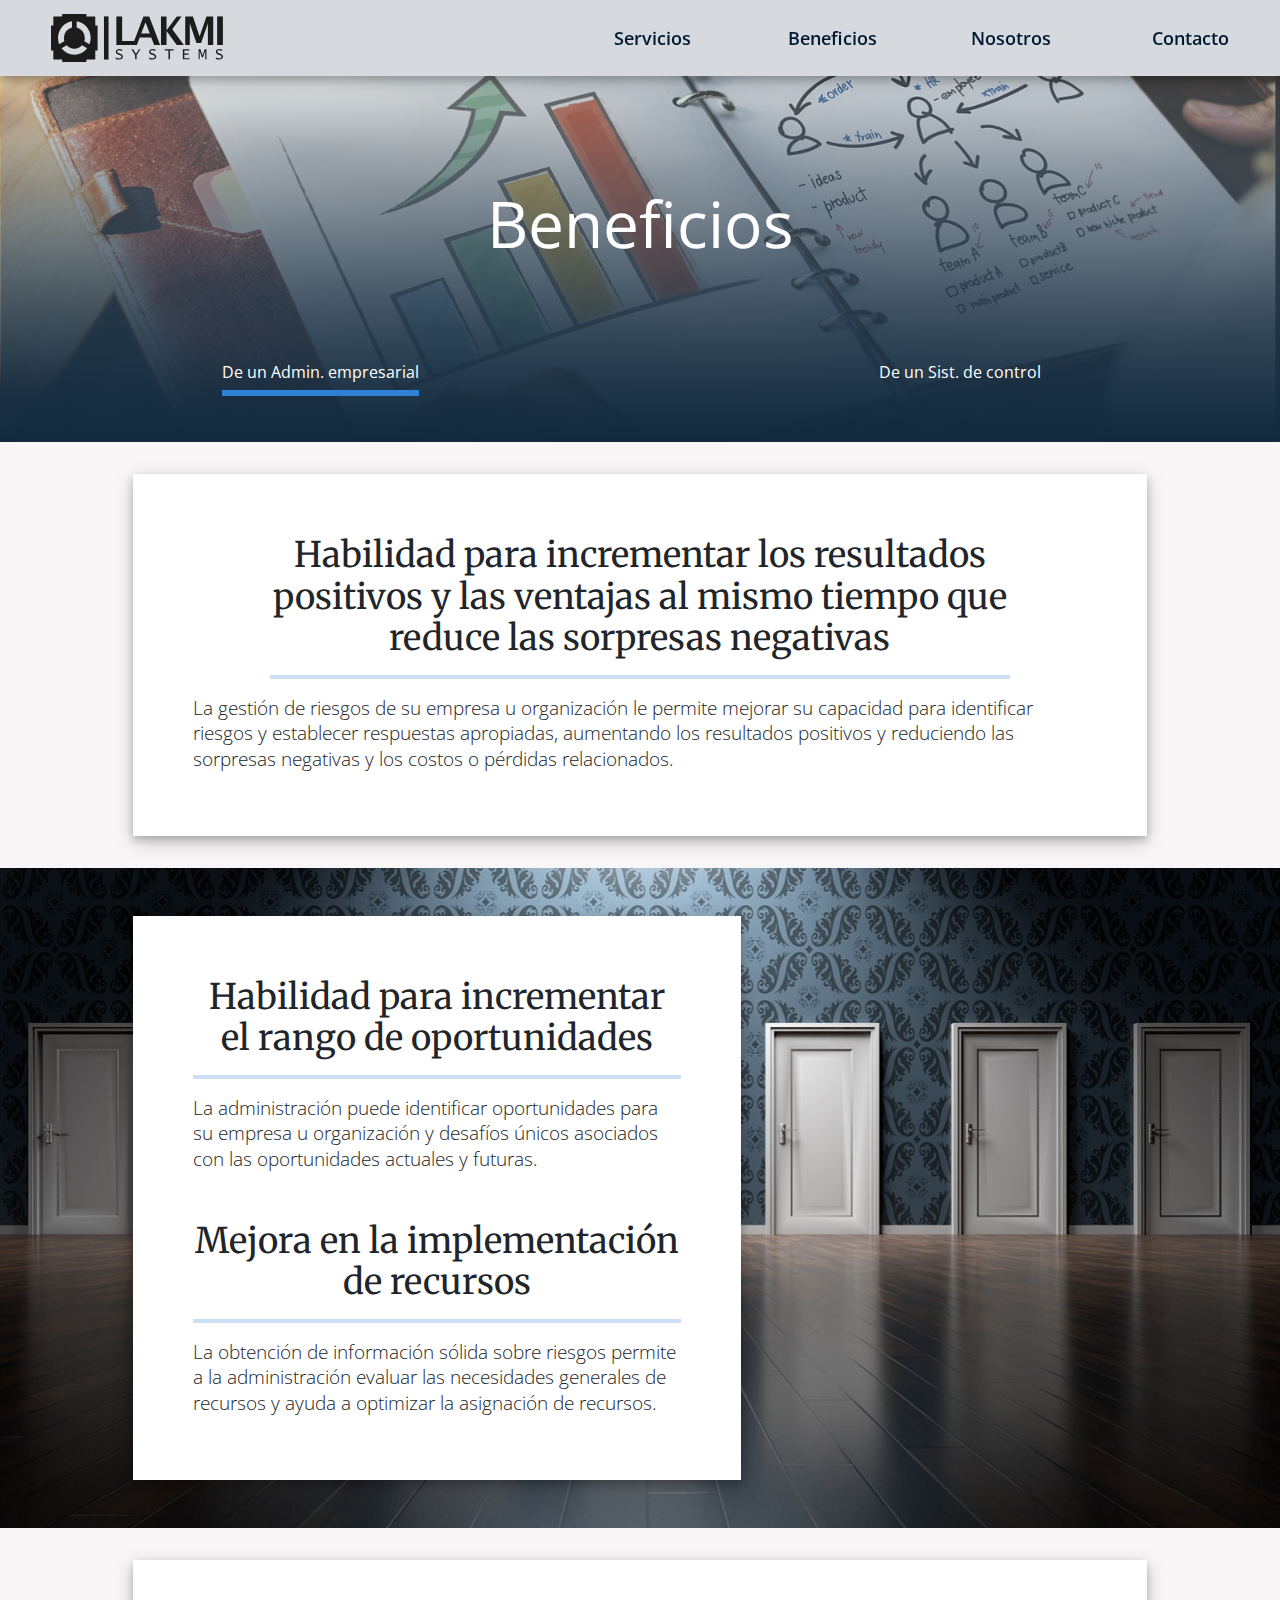
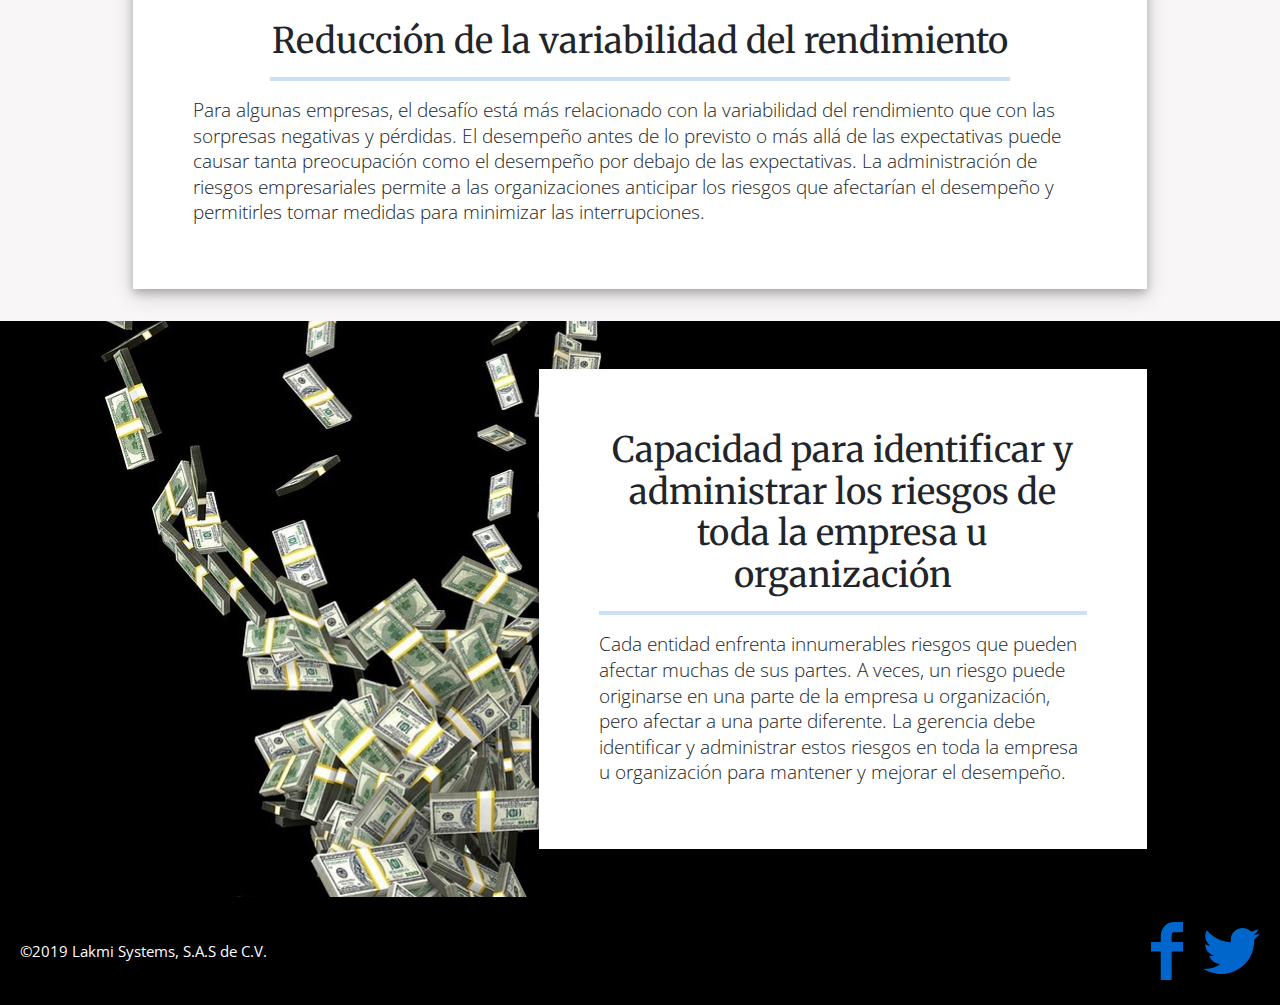
==== commit d1d3f12d: "Añadiendo Footer" ====
--- a/BeneficiosA.html
+++ b/BeneficiosA.html
@@ -1,172 +1,174 @@
 <!doctype html>
-<html lang="en">
-
+<html lang="es" prefix="og: http://ogp.me/ns#">
 <head>
     <meta charset="utf-8">
-    <meta name="viewport"
-        content="width=device-width, user-scalable=no, initial-scale=1.0, maximum-scale=1.0, minimum-scale=1.0">
+    <meta name="viewport" content="width=device-width, user-scalable=no, initial-scale=1.0, maximum-scale=1.0, minimum-scale=1.0">
+    <meta name="description"content="Soluciones y servicios con un enfoque basado en la integración de la administración de riesgos con la estrategia y el desempeño de cada uno de nuestros clientes.">
+    <meta http-equiv="X-UA-Compatible" content="ie=edge">
+    <meta property="og:title" content="Soluciones y servicios con un enfoque basado en la integración de la administración de riesgos" class="next-head" />
+    <meta property="og:description" content="Soluciones y servicios con un enfoque basado en la integración de la administración de riesgos con la estrategia y el desempeño de cada uno de nuestros clientes." class="next-head" />
+    <meta property="og:type" content="website" class="next-head" />
+    <meta property="og:locale" content="es_PE" class="next-head" />
+    <meta property="og:locale:alternate" content="es_BO" class="next-head" />
+    <meta property="og:site_name" content="Lakmi Systems - Soluciones y servicios con un enfoque
+      basado en la integración de la administración de riesgos" class="next-head" />
+    <meta property="og:image" content="/Lakmi/hero.svg" class="next-head" />
+    <meta name="twitter:image" content="/Lakmi/hero.svg" class="next-head" />
+    <meta property="twitter:card" content="summary_large_image" class="next-head" />
+    <meta property="twitter:title" content="Soluciones y servicios con un enfoque basado en la integración de la administración de riesgos" class="next-head" />
+    <meta property="twitter:site" content="@LakmiSystems" class="next-head" />
+    <meta property="twitter:description" content="Soluciones y servicios con un enfoque basado en la integración de la administración de riesgos con la estrategia y el desempeño de cada uno de nuestros clientes." class="next-head" />
     <link rel="icon" type="image/png" sizes="16x16" href="Lakmi/Favicon_1.png">
-
     <link rel="stylesheet" href="css/bootstrap.min.css">
-    <link
-        href="https://fonts.googleapis.com/css?family=Merriweather:300,300i,400,400i,700,700i,900,900i|Open+Sans:300,300i,400,400i,600,600i,700,700i,800,800i|Oswald:200,300,400,500,600,700"
-        rel="stylesheet">
+    <link href="https://fonts.googleapis.com/css?family=Merriweather:300,300i,400,400i,700,700i,900,900i|Open+Sans:300,300i,400,400i,600,600i,700,700i,800,800i|Oswald:200,300,400,500,600,700" rel="stylesheet">
     <link rel="stylesheet" href="css/NavBar.css">
-   
     <link rel="stylesheet" href="css/Textos.css">
     <link rel="stylesheet" href="css/Iconos.css">
     <link rel="stylesheet" href="css/Cards.css">
     <link rel="stylesheet" href="css/NavBar.css">
     <link rel="stylesheet" href="css/BeneficiosA.css">
-
+    <link rel="stylesheet" href="css/Footer.css">
     <title>Lakmi Systems</title>
 </head>
-
-<body>
-    <section id="navBar">
-        <a href="index.html"> <img class="logoLakmi" src="Lakmi/Logo.svg" alt="" width="120px"></a>
-        <div>
+<body  onresize="ajuste()" onload="ajuste()">
+    <!--Inicio menú-->
+    <nav id="navBar" role="navigation" data-navigation="menu">
+        <a href="index.html"> 
+            <img class="logoLakmi" src="Lakmi/Logo.svg" alt="" width="120px">
+        </a>
+        <button class="navbar-toggler navbar-light nav-boton" type="button" aria-label="Menú" onclick="mostrarMenu(event)">
+            <span class="navbar-toggler-icon"></span>
+        </button>
+        <section name="nav-enlaces">
             <ul class="nav">
-                <li><a href="servicios1.html">Servicios</a>
+                <li><a href="servicios1.html" onclick="mostrarSub(event,'1')">Servicios</a>
                     <ul id="sm1">
                         <li id="sm11"><a href="servicios1.html">Oferta de valor</a></li>
                         <li><a href="servicios2.html">Áreas especializadas</a></li>
                         <li><a href="servicios3.html">Entregables</a></li>
                     </ul>
                 </li>
-                <li><a href="BeneficiosA.html">Beneficios</a>
+                <li><a href="BeneficiosA.html" onclick="mostrarSub(event,'2')">Beneficios</a>
                     <ul id="sm2">
                         <li id="sm21"><a href="BeneficiosA.html">De una Admin. empresarial</a></li>
                         <li><a href="BeneficiosB.html">De un Sist. de control</a></li>
                     </ul>
                 </li>
                 <li><a href="nosotros.html">Nosotros</a>
-                    <ul id="sm3">
-                        <li id="sm31"><a href="nosotros.html#principios">Principios de negocio</a></li>
-                        <li><a href="nosotros.html#valores">Valores corporativos</a></li>
-                    </ul>
                 </li>
                 <li><a href="index.html#contacto">Contacto</a></li>
             </ul>
-        </div>
-    </section>
-
-    <section id="hero">
-        <div id="heroshadow">
-            <div class="heroTitulo">
+        </section>
+    </nav>
+    <!--Fin menú-->
+    <!--Inicio header-->
+    <header id="hero" role="header">
+        <section id="heroshadow">
+            <article class="heroTitulo">
                 <h1 class="titulo">Beneficios</h1>
-            </div>
-            <div class="container-fluid pestanas">
-                    <div class="row justify-content-around">
-                        <div class="col-12 col-md-6 mTsm">
-                            <a href="BeneficiosA.html">De un Admin. empresarial</a>
-                        </div>
-                        <div class="col-12 col-md-6 mTsm">
+            </article>
+            <article class="container-fluid pestanas">
+                <div class="row justify-content-around">
+                    <div class="col-12 col-md-6 mTsm">
+                        <a href="BeneficiosA.html">De un Admin. empresarial</a>
+                    </div>
+                    <div class="col-12 col-md-6 mTsm">
                             <a href="BeneficiosB.html">De un Sist. de control</a>
-                        </div>
                     </div>
                 </div>
-    </section>
-
-    <section id="Benef1" class="container-fluid ">
-        <div class=" row pMd">
-            <div class=" col-12 col-sm-10 offset-sm-1 mTmd cardS">
-                <div class="row flex justify-content-center">
+            </article>
+        </section>        
+    </header>
+    <!--fin header-->
+    <!--sección inicio beneficioA-->
+    <section id="Benef1" class="container-fluid " role="Benefits">
+        <article class=" row pMd">
+            <section class=" col-12 col-sm-10 offset-sm-1 mTmd cardS">
+                <article class="row flex justify-content-center">
                     <div class="col-10  ">
-                        <h2 class="subtitulo">Habilidad para incrementar los resultados positivos y las ventajas al mismo tiempo que
-                            reduce las sorpresas negativas</h2>
+                        <h2 class="subtitulo">Habilidad para incrementar los resultados positivos y las ventajas al mismo tiempo que reduce las sorpresas negativas</h2>
                         <hr>
                     </div>
                     <div class="col-12 d-flex ">
                         <p class="textoFrases2 mtS">La gestión de riesgos de su empresa u organización le permite mejorar su capacidad para
-                            identificar riesgos y establecer respuestas apropiadas, aumentando los resultados positivos
-                            y reduciendo las sorpresas negativas y los costos o pérdidas relacionados.
-
-
+                            identificar riesgos y establecer respuestas apropiadas, aumentando los resultados positivos y reduciendo las sorpresas negativas y los costos o pérdidas relacionados.
+                        </p>
+                    </div>
+                </article>
+            </section>
+        </article>
+    </section>
+    <!-- sección Inicio habilidades-->
+    <section id="habilidad" class="container-fluid EstBG mTmd" role="skills">
+        <article class=" row pMd">
+            <section class="col-12 col-sm-10 col-lg-6 offset-sm-1 mTl mBl cardS">
+                <div class="row">
+                    <div class="col-12  ">
+                        <h2 class="subtitulo">Habilidad para incrementar el rango de oportunidades</h2>
+                        <hr>
+                    </div>
+                    <div class="col-12 d-flex  ">
+                        <p class="textoFrases2 ">La administración puede identificar oportunidades para su empresa u organización y desafíos únicos asociados con las oportunidades actuales y futuras.
+                        </p>
+                    </div>
+                    <div class="col-12  mTl">
+                        <h2 class="subtitulo "> Mejora en la implementación de recursos</h2>
+                        <hr>
+                    </div>
+                    <div class="col-12 d-flex  ">
+                        <p class="textoFrases2 mtS">La obtención de información sólida sobre riesgos permite a la administración evaluar las necesidades generales de recursos y ayuda a optimizar la asignación de recursos.
                         </p>
                     </div>
                 </div>
-            </div>
-        </div>
+            </section>
+        </article>
     </section>
-
-    <section id="habilidad" class="container-fluid EstBG mTmd">
-        <div class=" row pMd">
-            <div class="col-12 col-sm-10 col-lg-6 offset-sm-1 mTl mBl cardS">
-                <div class="row">
-                    <div class="col-12  ">
-                        <h2 class="subtitulo">Habilidad para incrementar
-                            el rango de oportunidades</h2>
-                        <hr>
-                    </div>
-                    <div class="col-12 d-flex  ">
-                        <p class="textoFrases2 ">La administración puede identificar oportunidades para su empresa u organización y desafíos
-                            únicos asociados con las oportunidades actuales y futuras.
-
-                        </p>
-
-                    </div>
-                    <div class="col-12  mTl">
-                        <h2 class="subtitulo "> Mejora en la implementación
-                            de recursos</h2>
-                        <hr>
-                    </div>
-                    <div class="col-12 d-flex  ">
-                        <p class="textoFrases2 mtS">La obtención de información sólida sobre riesgos permite a la administración evaluar las
-                            necesidades generales de recursos y ayuda a optimizar la asignación de recursos.
-
-                        </p>
-
-                    </div>
-                </div>
-            </div>
-        </div>
-    </section>
-
+    <!--fin seccion Habilidad-->
+    <!--inicio  sección reducción-->
     <section id="Benef2" class="container-fluid mTmd">
-        <div class=" row pMd">
-            <div class="col-12 col-sm-10 offset-sm-1 cardS  ">
+        <article class=" row pMd">
+            <section class="col-12 col-sm-10 offset-sm-1 cardS  ">
                 <div class="row flex justify-content-center">
                     <div class="col-lg-10 col-12  ">
                         <h2 class="subtitulo">Reducción de la variabilidad del rendimiento</h2>
                         <hr>
                     </div>
                     <div class="col-12 d-flex ">
-                        <p class="textoFrases2 mtS">Para algunas empresas, el desafío está más relacionado con la variabilidad del rendimiento
-                            que con las sorpresas negativas y pérdidas. El desempeño antes de lo previsto o más allá de
-                            las expectativas puede causar tanta preocupación como el desempeño por debajo de las
-                            expectativas. La administración de riesgos empresariales permite a las organizaciones
-                            anticipar los riesgos que afectarían el desempeño y permitirles tomar medidas para minimizar
-                            las interrupciones.
+                        <p class="textoFrases2 mtS">Para algunas empresas, el desafío está más relacionado con la variabilidad del rendimiento que con las sorpresas negativas y pérdidas. El desempeño antes de lo previsto o más allá de las expectativas puede causar tanta preocupación como el desempeño por debajo de las expectativas. La administración de riesgos empresariales permite a las organizaciones anticipar los riesgos que afectarían el desempeño y permitirles tomar medidas para minimizar las interrupciones.
                         </p>
                     </div>
                 </div>
-            </div>
-        </div>
+            </section>
+        </article>
     </section>
-    
+    <!--fin  sección reducción-->
+    <!--Inicio sección capacidad-->
     <section id="capacidad" class="container-fluid  EstBG mTmd">
-        <div class=" row pMd">
-            <div class=" col-12 offset-sm-1 col-sm-10 col-lg-6 offset-lg-5 mTl mBl cardS">
+        <article class=" row pMd">
+            <section class=" col-12 offset-sm-1 col-sm-10 col-lg-6 offset-lg-5 mTl mBl cardS">
                 <div class="row">
                     <div class="col-12">
                         <h2 class="subtitulo">Capacidad para identificar y administrar los riesgos de toda la empresa u organización</h2>
                         <hr>
                     </div>
                     <div id="principiosTexto" class="col-12 d-flex mtS ">
-                        <p class="textoFrases2">Cada entidad enfrenta innumerables riesgos que pueden afectar muchas de sus partes. A veces,
-                            un riesgo puede originarse en una parte de la empresa u organización, pero afectar a una
-                            parte diferente. La gerencia debe identificar y administrar estos riesgos en toda la empresa
-                            u organización para mantener y mejorar el desempeño.
-
+                        <p class="textoFrases2">Cada entidad enfrenta innumerables riesgos que pueden afectar muchas de sus partes. A veces, un riesgo puede originarse en una parte de la empresa u organización, pero afectar a una parte diferente. La gerencia debe identificar y administrar estos riesgos en toda la empresa u organización para mantener y mejorar el desempeño.
                         </p>
-
                     </div>
-
                 </div>
-            </div>
+            </section>
+        </article>
+    </section>
+    <!--fin seccion capacidad-->
+    <!-- Footer -->
+    <footer class="footer">
+        <p class="text-footer">&copy;2019 Lakmi Systems, S.A.S de C.V.</p>
+        <div class="redes">
+        <a href=""><img class="redes-icon-facebook" src="./Images/Fb.svg" alt=""></a>
+        <a href=""> <img class="redes-icon-twitter" src="./Images/Tw.svg" alt=""></a>
         </div>
-    </section>
+    </footer>
+    <!-- Fin Footer -->
 
     <!-- Optional JavaScript -->
     <!-- jQuery first, then Popper.js, then Bootstrap JS -->
@@ -179,6 +181,7 @@
     <script src="https://stackpath.bootstrapcdn.com/bootstrap/4.3.1/js/bootstrap.min.js"
         integrity="sha384-JjSmVgyd0p3pXB1rRibZUAYoIIy6OrQ6VrjIEaFf/nJGzIxFDsf4x0xIM+B07jRM" crossorigin="anonymous">
     </script>
+    <script src="js/scriptNavbar.js"></script>
 </body>
 
 </html>--- a/css/NavBar.css
+++ b/css/NavBar.css
@@ -87,13 +87,6 @@
   #sm3 {
     width: 28vw;
   }
-  
- 
-
-  
-  #sm11 a , #sm11 , #sm21 a, #sm21, #sm31 a , #sm31{
-    border-radius: 0  0 0 16px;
-  }
 
   .nav li:hover > ul {
     display:block;
@@ -116,19 +109,26 @@
   }
   
   .nav-boton{
-    margin: 0;
-    width: 70px;
-    height: 76px;
-    color: #001933;
-    font-family: 'Open Sans', sans-serif;
-    font-weight: 600;
-    font-size: 18px;
+    height: 60px;
+    margin: 7px 0;
+    margin-right: 4vw;
+    background-color: #c3c7ca;
     display: none;
     justify-content: center;
     align-items: center;
   }
 
+  .desaparece {
+    display: none;
+  }
+
 @media (max-width: 670px) {
+  #navBar section{
+    left: 0;
+    position: absolute;
+    top:74px;
+    background: #d6dade;
+  }
   .nav{
     flex-direction: column;
   }
@@ -136,27 +136,39 @@
     display:none;
   }
   .nav li>ul {
-    position:static;
+    position: static;
     display: none;
     flex-flow: column wrap;
   }
-  .nav li>ul li a {
-    width: 92vw;
+
+  .nav li a{
+    width: 100vw;
+    height: 50px;
   }
-  #sm1,#sm2,#sm3{
-    border-radius: 0;
+  #sm1 li{
+    width: 100%;
   }
-  #sm11 a , #sm11 , #sm21 a, #sm21, #sm31 a , #sm31{
-    border-radius: 0;
+
+  #sm2 li{
+    width: 100%;
   }
-  .nav li a{
-    width: 92vw;
-    height: 50px;
+
+  #sm3 li{
+    width: 100%;
+  }
+
+  #sm1 {
+    width: 100vw;
+  }
+
+  #sm2 {
+    width: 100vw;
+  }
+
+  #sm3 {
+    width: 100vw;
   }
   .nav-boton {
     display: inline-block;
   }
-  .desaparece {
-    display: none;
-  }
 }--- a/css/NavBar.css
+++ b/css/NavBar.css
@@ -87,13 +87,6 @@
   #sm3 {
     width: 28vw;
   }
-  
- 
-
-  
-  #sm11 a , #sm11 , #sm21 a, #sm21, #sm31 a , #sm31{
-    border-radius: 0  0 0 16px;
-  }
 
   .nav li:hover > ul {
     display:block;
@@ -116,19 +109,26 @@
   }
   
   .nav-boton{
-    margin: 0;
-    width: 70px;
-    height: 76px;
-    color: #001933;
-    font-family: 'Open Sans', sans-serif;
-    font-weight: 600;
-    font-size: 18px;
+    height: 60px;
+    margin: 7px 0;
+    margin-right: 4vw;
+    background-color: #c3c7ca;
     display: none;
     justify-content: center;
     align-items: center;
   }
 
+  .desaparece {
+    display: none;
+  }
+
 @media (max-width: 670px) {
+  #navBar section{
+    left: 0;
+    position: absolute;
+    top:74px;
+    background: #d6dade;
+  }
   .nav{
     flex-direction: column;
   }
@@ -136,27 +136,39 @@
     display:none;
   }
   .nav li>ul {
-    position:static;
+    position: static;
     display: none;
     flex-flow: column wrap;
   }
-  .nav li>ul li a {
-    width: 92vw;
+
+  .nav li a{
+    width: 100vw;
+    height: 50px;
   }
-  #sm1,#sm2,#sm3{
-    border-radius: 0;
+  #sm1 li{
+    width: 100%;
   }
-  #sm11 a , #sm11 , #sm21 a, #sm21, #sm31 a , #sm31{
-    border-radius: 0;
+
+  #sm2 li{
+    width: 100%;
   }
-  .nav li a{
-    width: 92vw;
-    height: 50px;
+
+  #sm3 li{
+    width: 100%;
+  }
+
+  #sm1 {
+    width: 100vw;
+  }
+
+  #sm2 {
+    width: 100vw;
+  }
+
+  #sm3 {
+    width: 100vw;
   }
   .nav-boton {
     display: inline-block;
   }
-  .desaparece {
-    display: none;
-  }
 }--- a/css/Footer.css
+++ b/css/Footer.css
@@ -0,0 +1,26 @@
+.footer {
+   width: 100%;
+   height: 12vh;
+   padding: 0 20px;
+   background: #000000;
+   display: flex;
+   justify-content: space-between;
+   align-items: center;
+}
+.footer .text-footer {
+   color: #ffff;
+   margin: 0;
+   font-size: 15px;
+}
+.footer .redes {
+   text-align: end;
+}
+.footer .redes > a {
+   margin-left: 1em;
+}
+.footer .redes .redes-icon-facebook {
+   width: 5%;
+}
+.footer .redes .redes-icon-twitter {
+   width: 9%;
+}